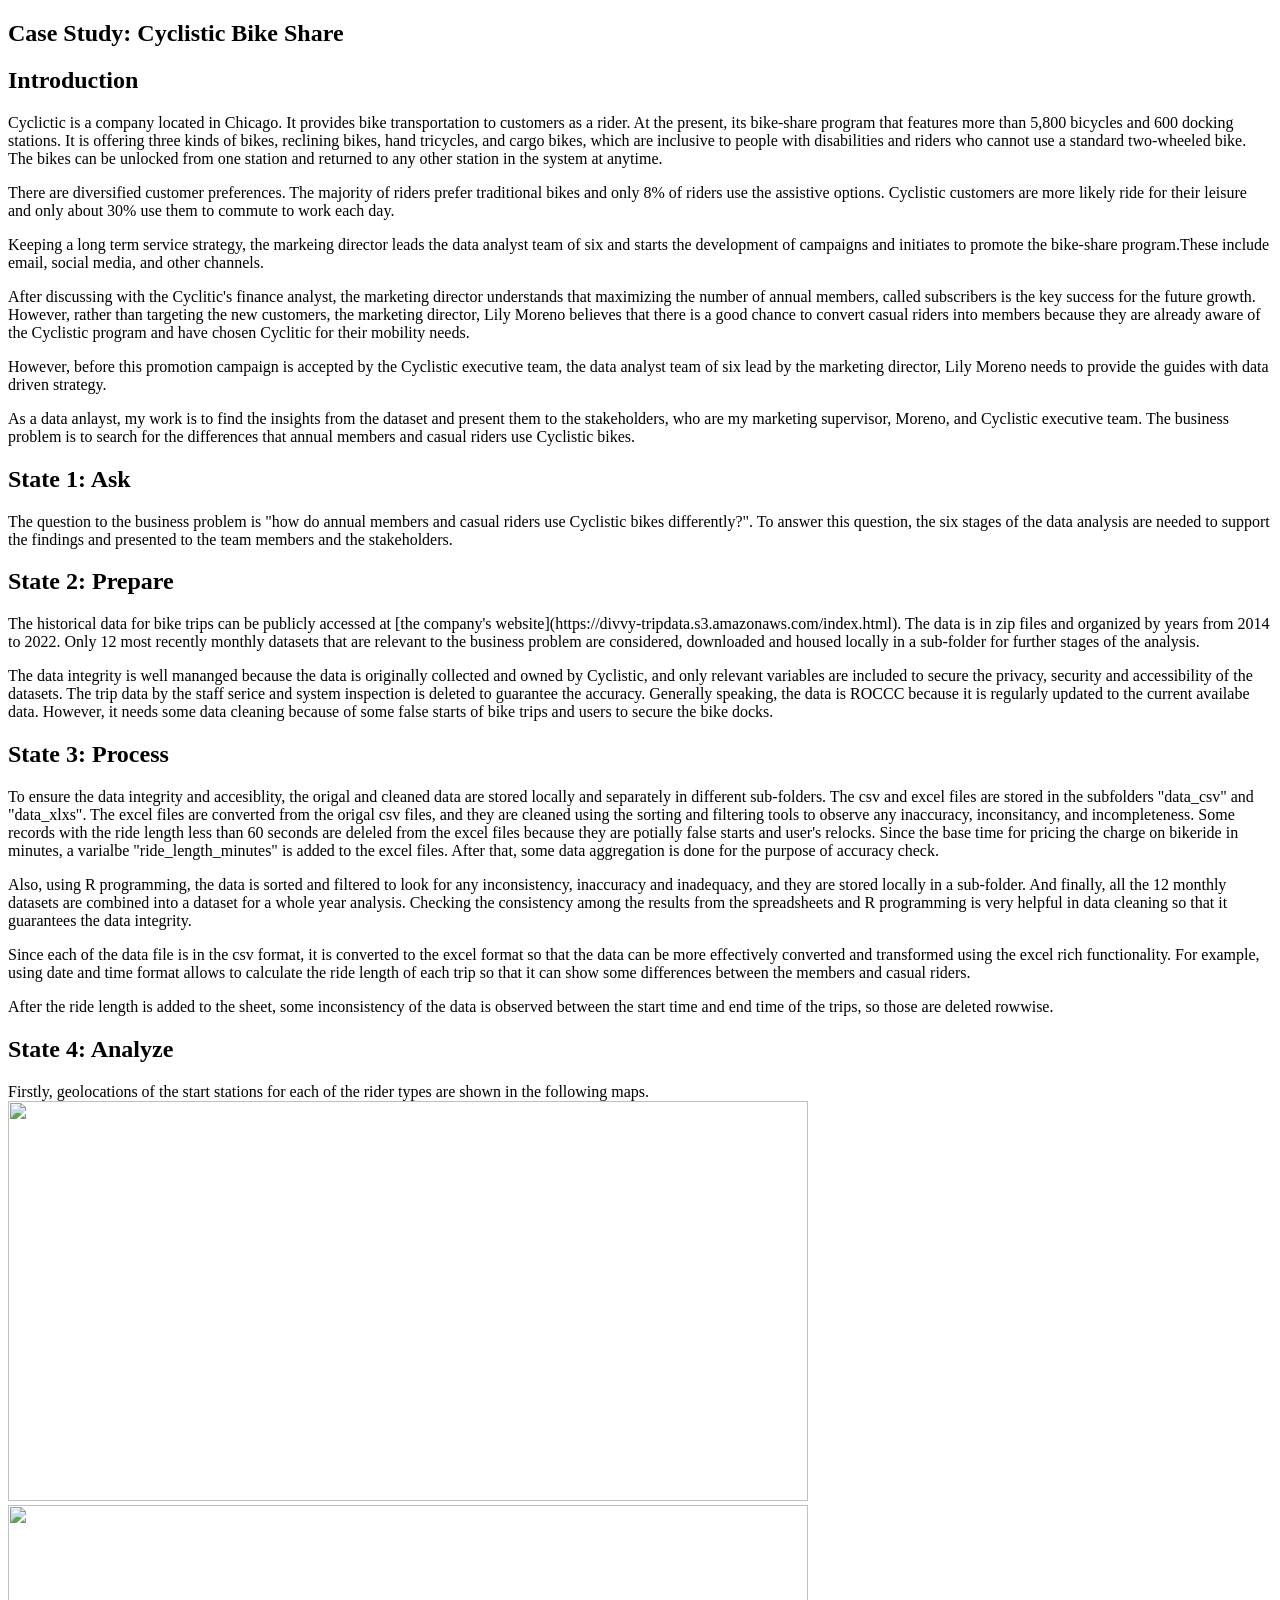
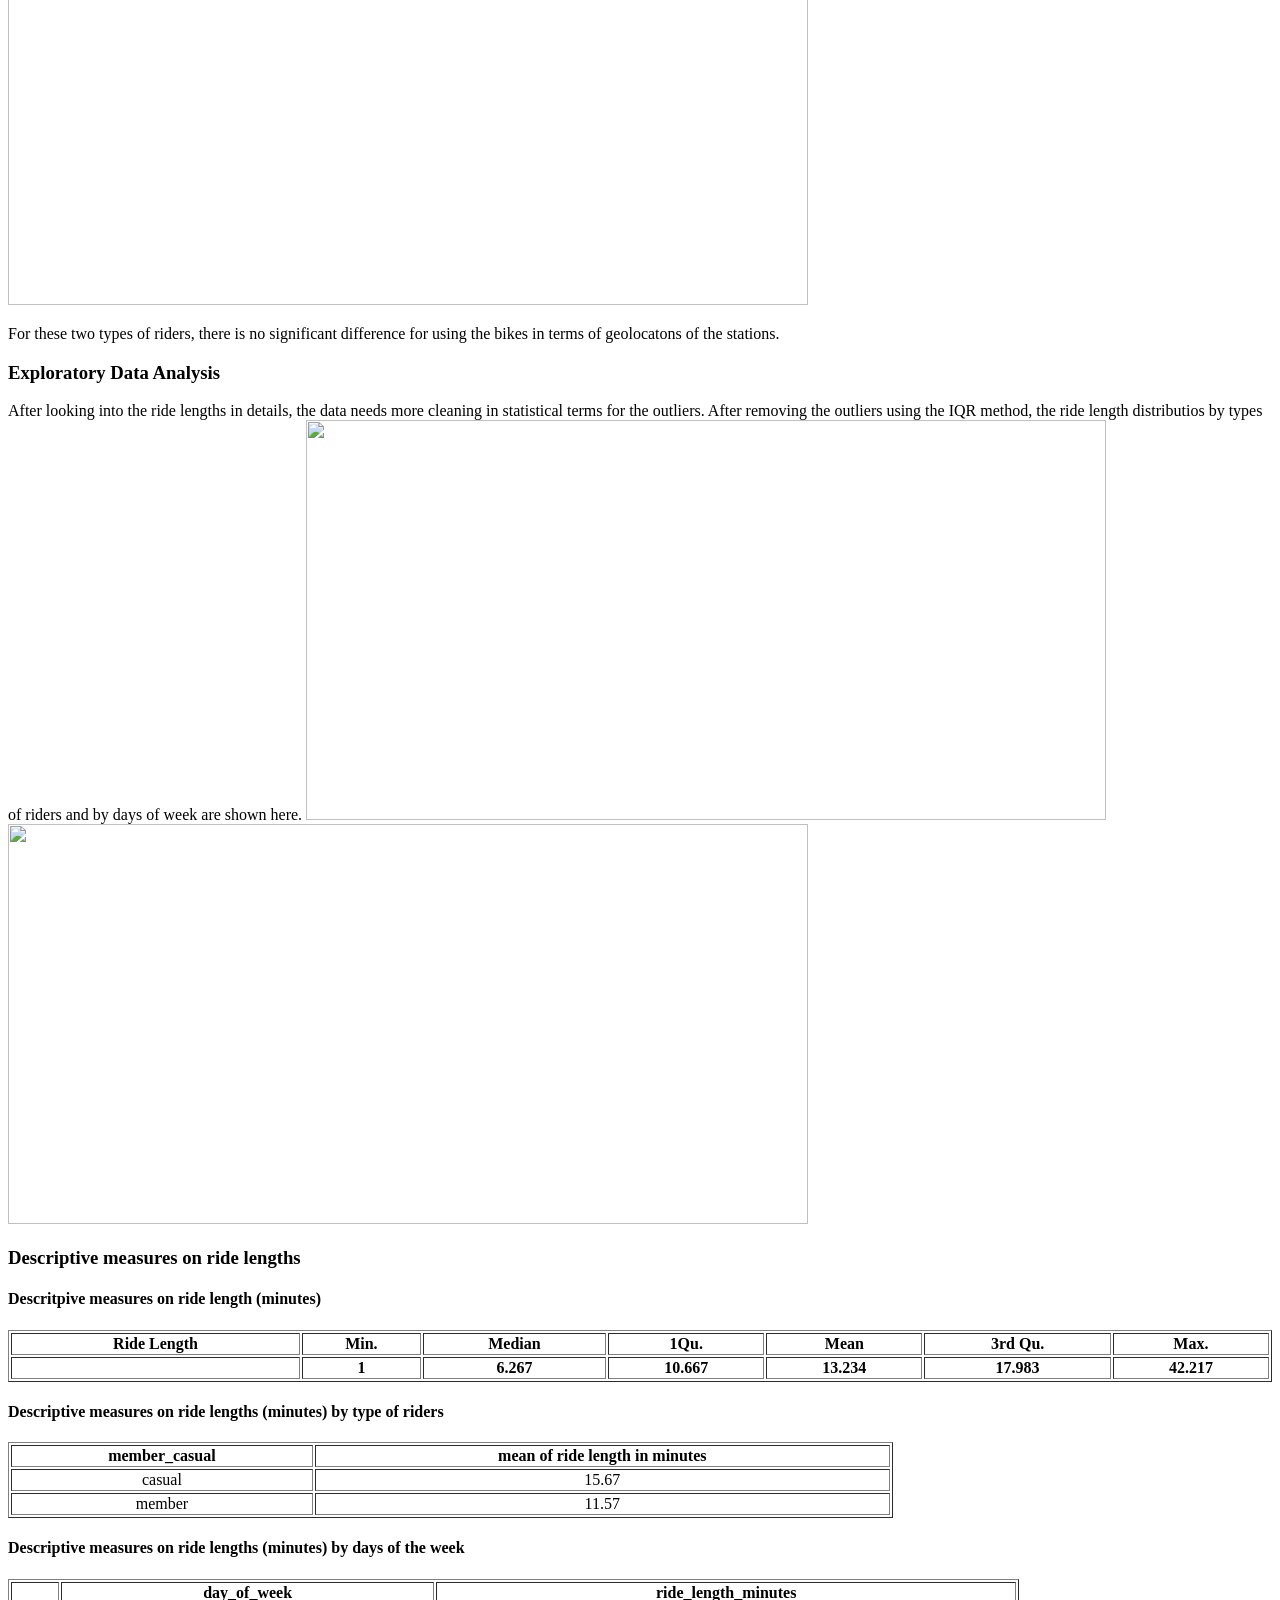
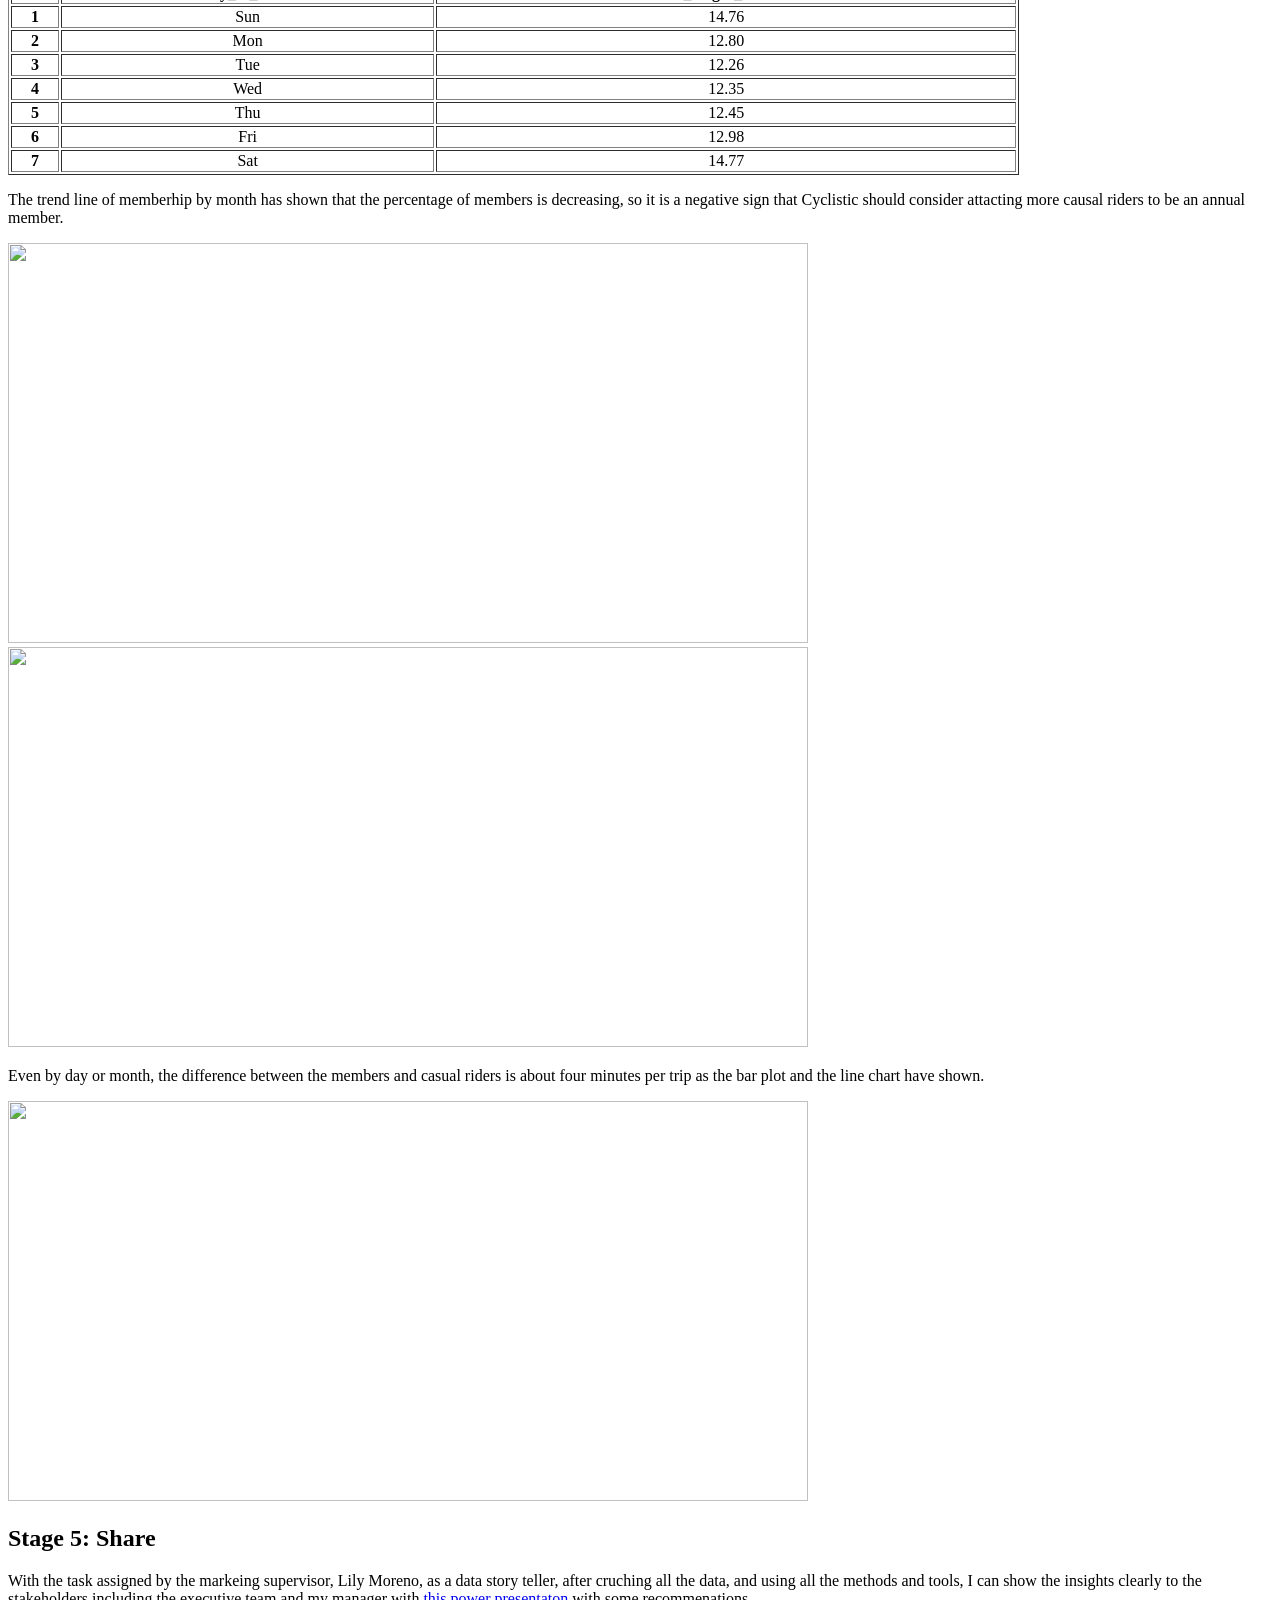
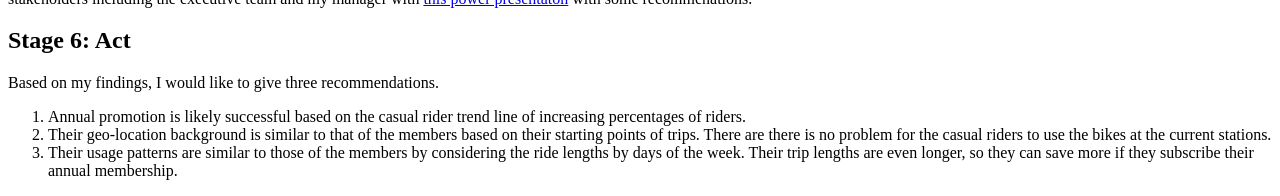
==== Project-bikeshare/index.html @ c60fb4c7 "Rename index_bike.html to index.html" ====
<!DOCTYPE html>
    <html lang="en">
    <head>
        <meta charset="UTF-8">
        <meta http-equiv="X-UA-Compatible" content="IE=edge">
        <meta name="viewport" content="width=device-width, initial-scale=1.0">
        <title>Porfolio</title>
        <link rel = "stylesheet", href = "../../styles.css"></link>

    </head>
    <body> 
        <article>
           <h1> Case Study: Cyclistic Bike Share</h1> 
           <section>
            <h2>Introduction</h2>
            <p>
                Cyclictic is a company located in Chicago. It provides bike transportation to customers as a rider. At the present, its bike-share program that features more than 5,800 bicycles and 600 docking stations. It is offering three kinds of bikes, reclining bikes, hand tricycles, and cargo bikes, which are inclusive to people with disabilities and riders who cannot use a standard two-wheeled bike. The bikes can be unlocked from one station and returned to any other station in the system at anytime.
            </p>
            <p>
                There are diversified customer preferences. The majority of riders prefer traditional bikes and only 8% of riders use the assistive options. Cyclistic customers are more likely ride for their leisure and only about 30% use them to commute to work each day.
            </p>
            <p>
                Keeping a long term service strategy, the markeing director leads the data analyst team of six and starts the development of campaigns and initiates to promote the bike-share program.These include email, social media, and other channels.
            </p>
            <p>
                After discussing with the Cyclitic's finance analyst, the marketing director understands that maximizing the number of annual members, called subscribers is the key success for the future growth. However, rather than targeting the new customers, the marketing director, Lily Moreno believes that there is a good chance to convert casual riders into members because they are already aware of the Cyclistic program and have chosen Cyclitic for their mobility needs.
            </p>
            <p>
                However, before this promotion campaign is accepted by the Cyclistic executive team, the data analyst team of six lead by the marketing director, Lily Moreno needs to provide the guides with data driven strategy.
            <p>
                As a data anlayst, my work is to find the insights from the dataset and present them to the stakeholders, who are my marketing supervisor, Moreno, and Cyclistic executive team. The business problem is to search for the differences that annual members and casual riders use Cyclistic bikes.
            </p>
           </section>
           <section>
            <h2> State 1: Ask</h2>
                <p>
                    The question to the business problem is "how do annual members and casual riders use Cyclistic bikes differently?". To answer this question, the six stages of the data analysis are needed to support the findings and presented to the team members and the stakeholders.
                </p>
           </section>
           <section>
            <h2> State 2: Prepare</h2>
                <p>
                    The historical data for bike trips can be publicly accessed at [the company's website](https://divvy-tripdata.s3.amazonaws.com/index.html). The data is in zip files and organized by years from 2014 to 2022. Only 12 most recently monthly datasets that are relevant to the business problem are considered, downloaded and housed locally in a sub-folder for further stages of the analysis.
                </p>
                <p>
                    The data integrity is well mananged because the data is originally collected and owned by Cyclistic, and only relevant variables are included to secure the privacy, security and accessibility of the datasets. The trip data by the staff serice and system inspection is deleted to guarantee the accuracy. Generally speaking, the data is ROCCC because it is regularly updated to the current availabe data. However, it needs some data cleaning because of some false starts of bike trips and users to secure the bike docks.
                </p>
           </section>

           <section>
            <h2> State 3: Process</h2>
                <p>
                    To ensure the data integrity and accesiblity, the origal and cleaned data are stored locally and separately in different sub-folders. The csv and excel files are stored in the subfolders "data_csv" and "data_xlxs". The excel files are converted from the origal csv files, and they are cleaned using the sorting and filtering tools to observe any inaccuracy, inconsitancy, and incompleteness. Some records with the ride length less than 60 seconds are deleled from the excel files because they are potially false starts and user's relocks. Since the base time for pricing the charge on bikeride in minutes, a varialbe "ride_length_minutes" is added to the excel files. After that, some data aggregation is done for the purpose of accuracy check.
                </p>
                <p>
                    Also, using R programming, the data is sorted and filtered to look for any inconsistency, inaccuracy and inadequacy, and they are stored locally in a sub-folder. And finally, all the 12 monthly datasets are combined into a dataset for a whole year analysis. Checking the consistency among the results from the spreadsheets and R programming is very helpful in data cleaning so that it guarantees the data integrity.
                </p>
                <p>
                    Since each of the data file is in the csv format, it is converted to the excel format so that the data can be more effectively converted and transformed using the excel rich functionality. For example, using date and time format allows to calculate the ride length of each trip so that it can show some differences between the members and casual riders.
                </p>
                <p>
                    After the ride length is added to the sheet, some inconsistency of the data is observed between the start time and end time of the trips, so those are deleted rowwise.
                </p>
           </section>

           <section>
            <h2> State 4: Analyze</h2>
                <p>
                    Firstly, geolocations of the start stations for each of the rider types are shown in the following maps.
                    <img src = "./images/casual.png" width ="800" height = "400">
                    <img src = "./images/members.png" width ="800" height = "400" >
                </p>
                <p>For these two types of riders, there is no significant difference for using the bikes in terms of geolocatons of the stations.
                </p> 

            <h3>Exploratory Data Analysis</h3>
                <p>
                    After looking into the ride lengths in details, the data needs more cleaning in statistical terms for the outliers. After removing the outliers using the IQR method, the ride length distributios by types of riders and by days of week are shown here.
                    <img src = "./images/ride_length_by_riders.jpeg" width ="800" height = "400">
                    <img src = "./images/ride_length_by_days.jpeg" width ="800" height = "400">
                </p>
           
                <h3>Descriptive measures on ride lengths</h3>
                <h4>
                    Descritpive measures on ride length (minutes)
                </h4>
                <table style="width:100%" border = 1>
                    <tr><th> Ride Length </th> <th> Min.</th> <th>Median</th> <th> 1Qu.</th> <th>Mean</th> <th> 3rd Qu.</th> <th> Max.</th> </tr>
                    <tr><th></th><th> 1 </th> <th> 6.267 </th> <th> 10.667</th> <th>13.234 </th> <th> 17.983</th> <th> 42.217</th> </tr>
                    </table>
                <h4>
                    Descriptive measures on ride lengths (minutes) by type of riders
                </h4>
                <table style="width:70%" border=1>
                    <tr> <th> member_casual </th> <th> mean of ride length in minutes </th>  </tr>
                      <tr>  <td align = "center"> casual </td> <td align ="center"> 15.67 </td> </tr>
                      <tr>  </td> <td align = "center"> member </td> <td align = "center"> 11.57 </td> </tr>
                       </table>
                <h4>
                    Descriptive measures on ride lengths (minutes) by days of the week
                </h4>

                <table style="width:80%" border = 1>
                    <tr> <th>  </th> <th> day_of_week </th> <th> ride_length_minutes </th>  </tr>
                      <tr>  <th> 1 </th> <td align = "center"> Sun </td> <td align="center"> 14.76 </td> </tr>
                      <tr> <th> 2 </th> <td align = "center"> Mon </td> <td align="center"> 12.80 </td> </tr>
                      <tr> <th> 3 </th> <td align = "center"> Tue </td> <td align="center"> 12.26 </td> </tr>
                      <tr> <th> 4 </th> <td align = "center"> Wed </td> <td align="center"> 12.35 </td> </tr>
                      <tr> <th> 5 </th><td align = "center"> Thu </td> <td align="center"> 12.45 </td> </tr>
                      <tr> <th> 6 </th> <td align = "center"> Fri </td> <td align="center"> 12.98 </td> </tr>
                      <tr> <th> 7 </th> <td align = "center"> Sat </td> <td align="center"> 14.77 </td> </tr>
                       </table>

            <p>
                The trend line of memberhip by month has shown that the percentage of members is decreasing, so it is a negative sign that Cyclistic should consider attacting more causal riders to be an annual member.
            </p>

            <img src = "./images/monthly_percent.jpeg" width ="800" height = "400">
            <img src = "./images/monthly_mean_length.jpeg" width ="800" height = "400">

            <p>
                Even by day or month, the difference between the members and casual riders is about four minutes per trip as the bar plot and the line chart have shown.
            </p>
            <img src = "./images/daily_mean_length.jpeg" width ="800" height = "400">
            </section>
            <section>
                <h2> Stage 5: Share</h2>
                <p>
                    With the task assigned by the markeing supervisor, Lily Moreno, as a data story teller, after cruching all the data, and using all the methods and tools, I can show the insights clearly to the stakeholders including the executive team and my manager
with <a href = "cyclistic_presentation.pptx">this power presentaton</a> with some recommenations.
                </p>
            </section>
            <secton>
                <h2> Stage 6: Act</h2>
                <p>
                    Based on my findings, I would like to give three recommendations.
                </p>
                <ol>
                    <li>
                        Annual promotion is likely successful based on the casual rider trend line of increasing percentages of riders.
                    </li>
                    <li>
                        Their geo-location background is similar to that of the members based on their starting points of trips. There are there is no problem for the casual riders to use the bikes at the current stations.
                    </li>
                    <li>
                        Their usage patterns are similar to those of the members by considering the ride lengths by days of the week. Their trip lengths are even longer, so they can save more if they subscribe their annual membership.
                    </li>
                </ol>
            </secton>
 
        </article>
        
        <script src = "main.js"> </script>    
    </body class = "main-content">
</html>
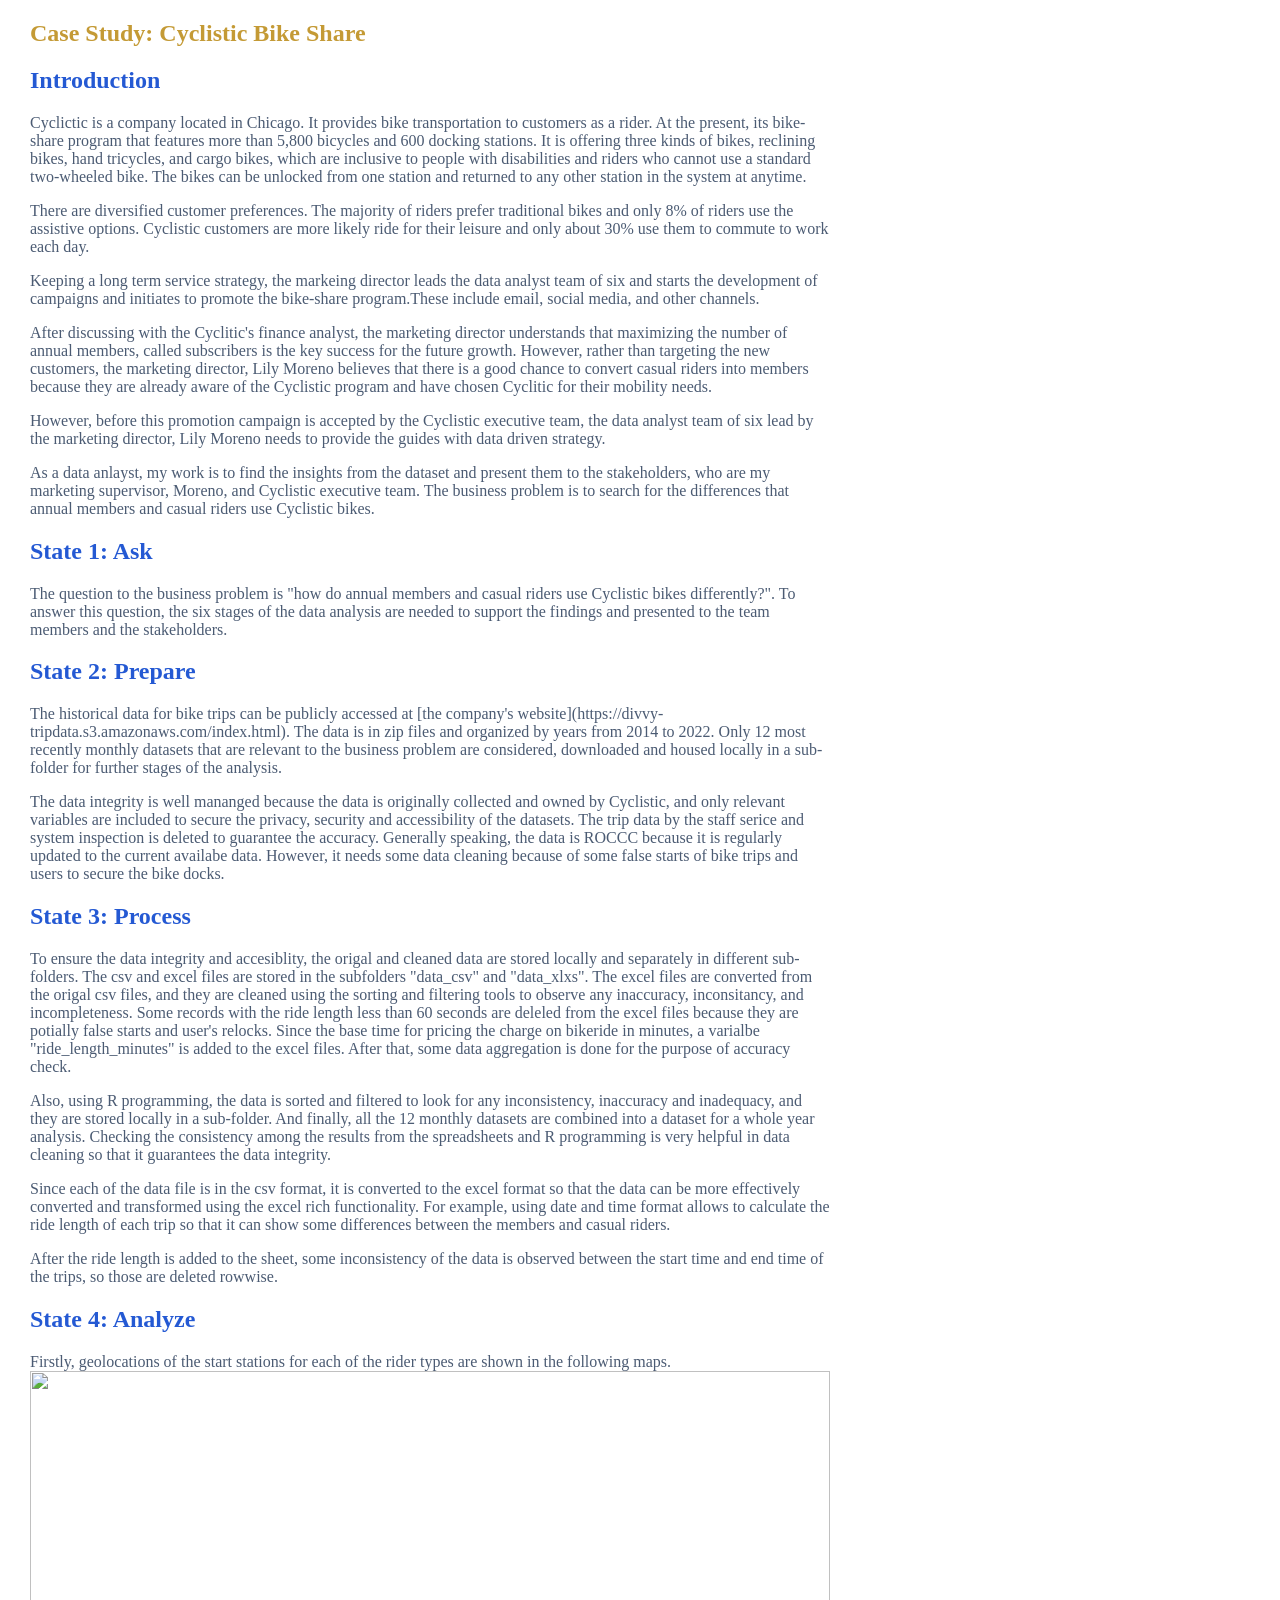
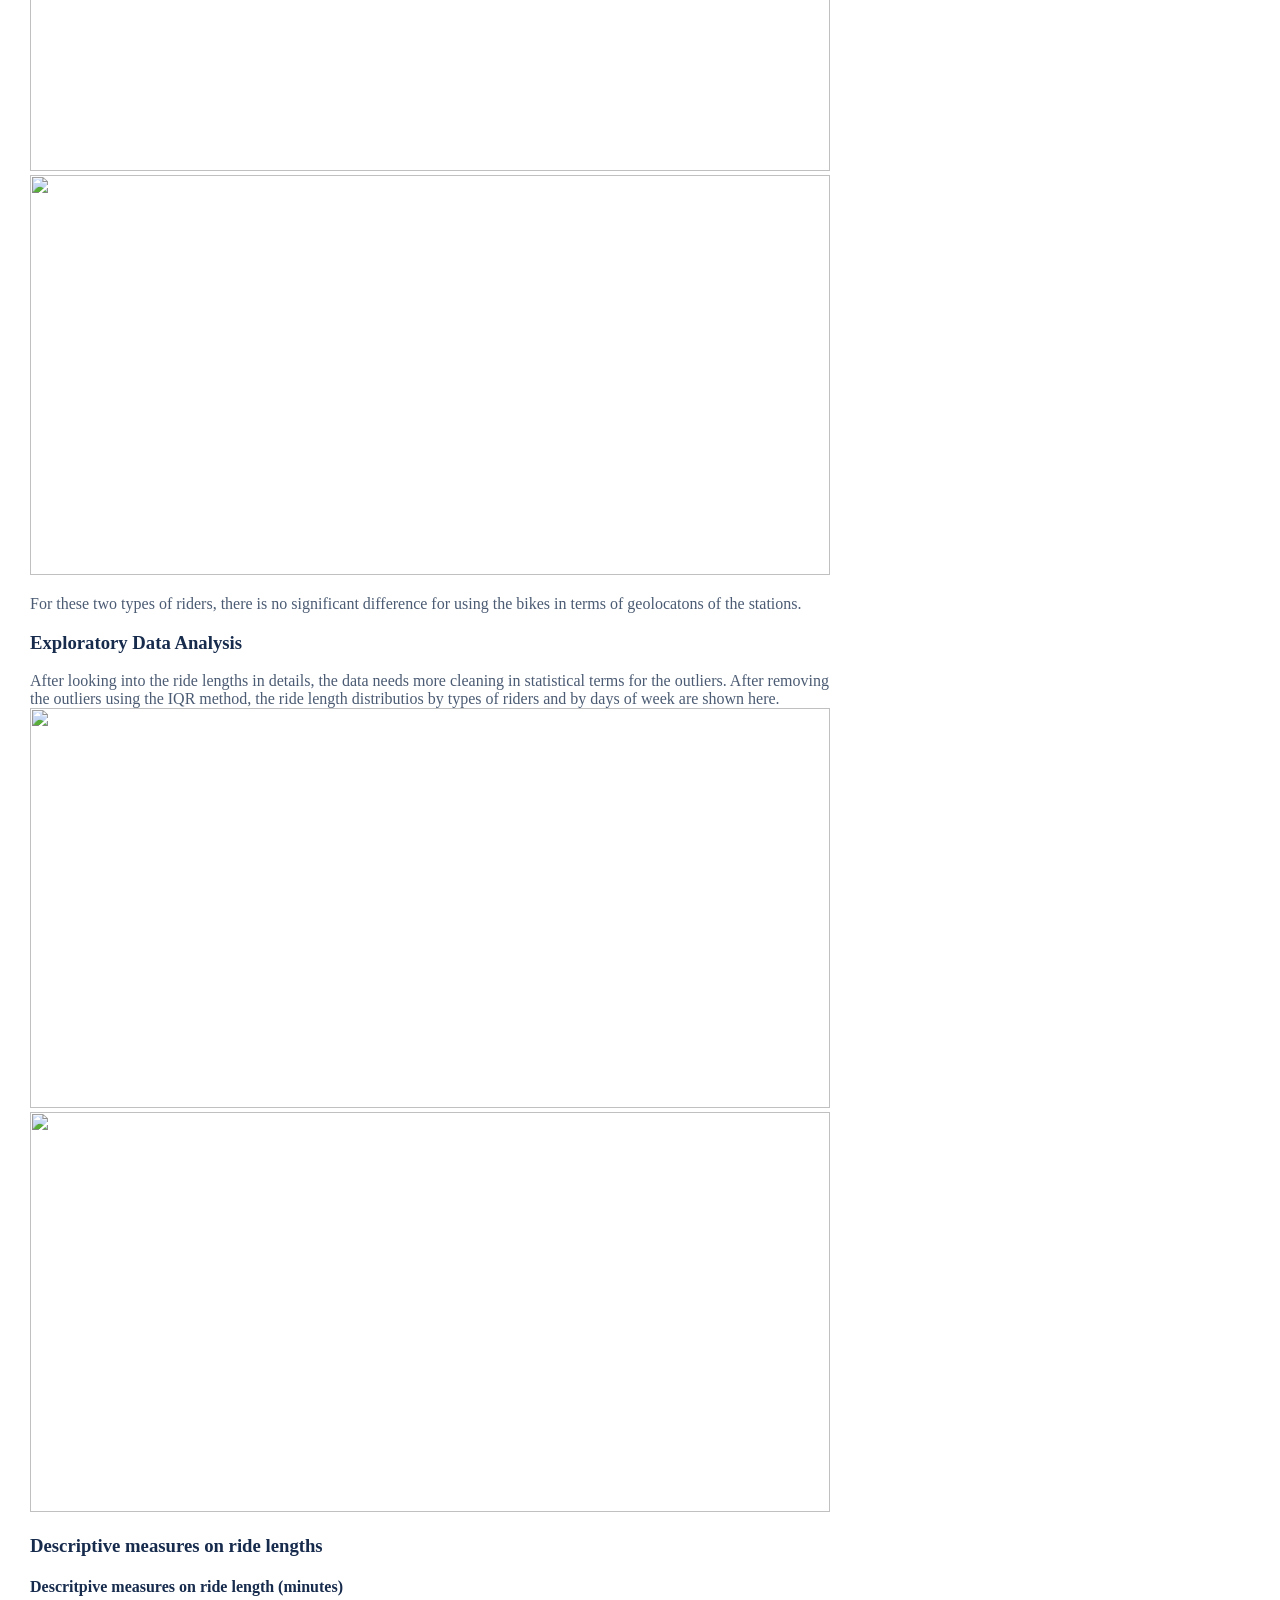
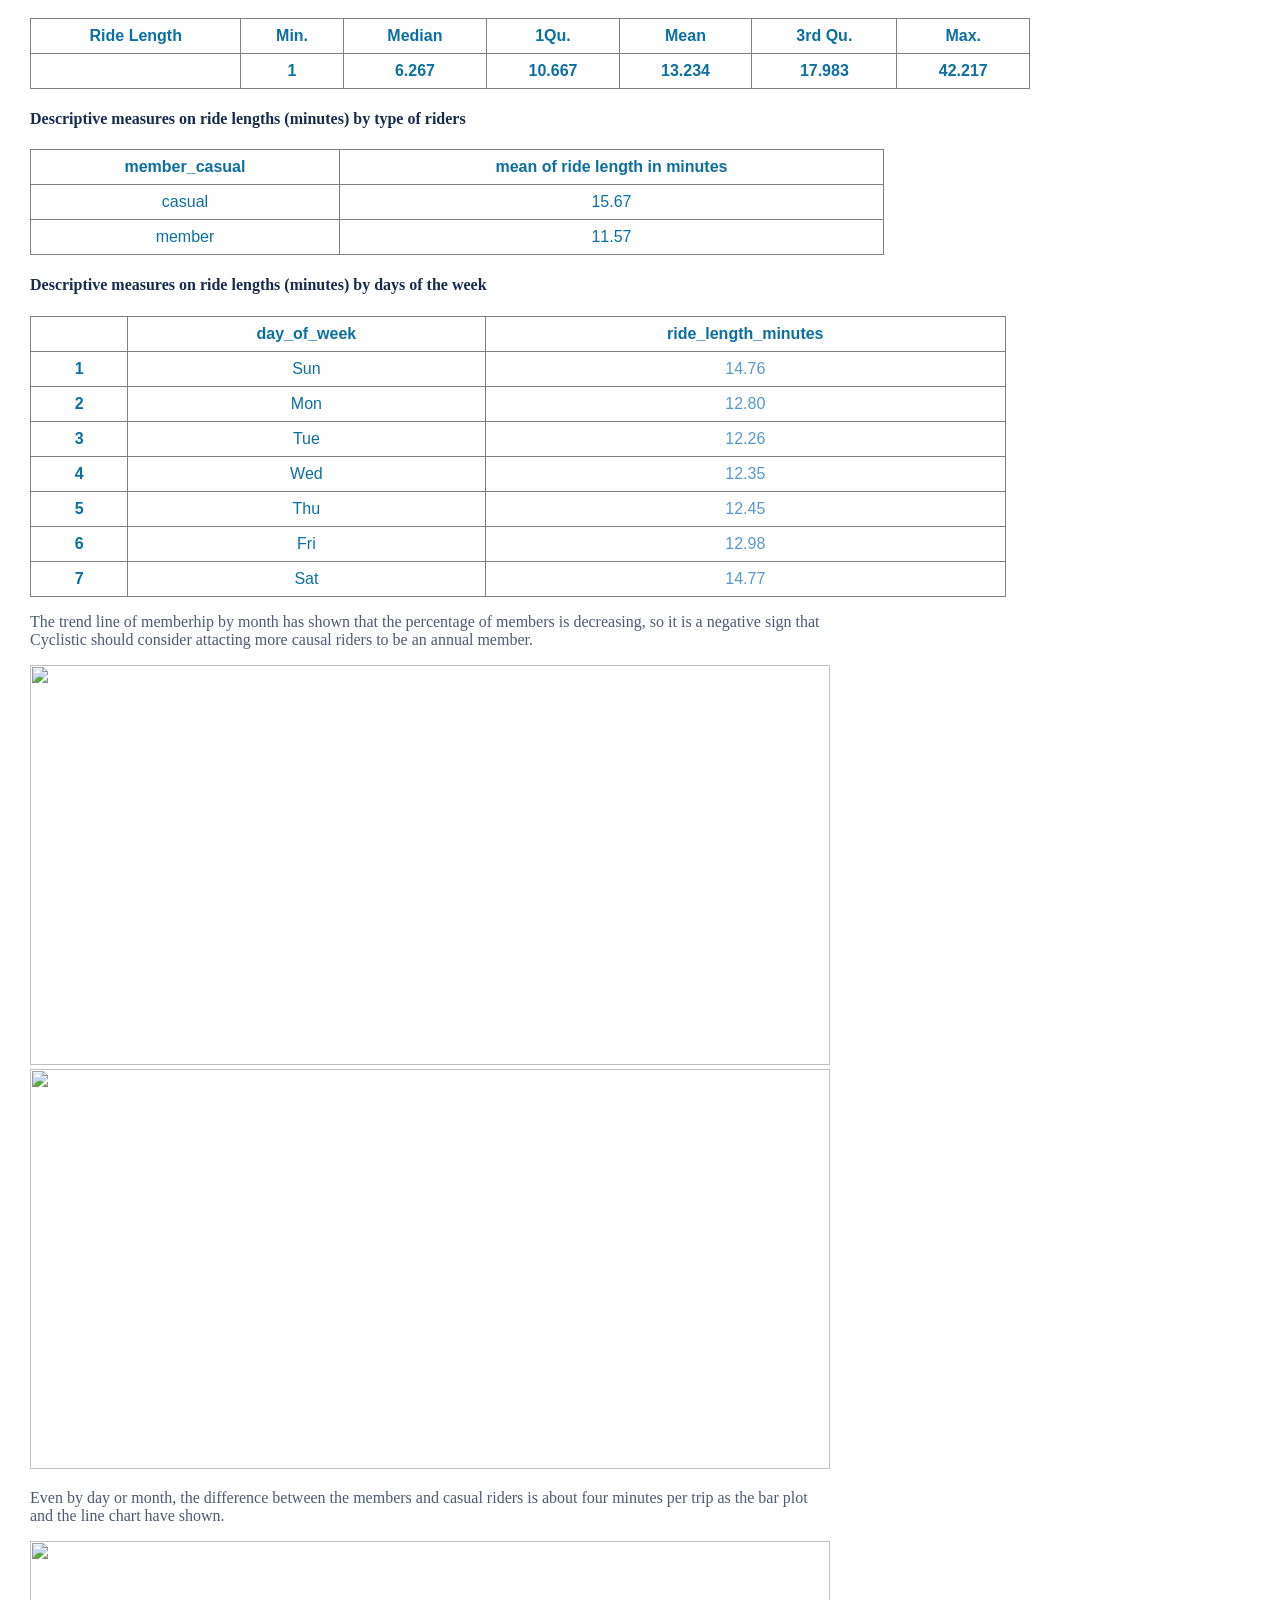
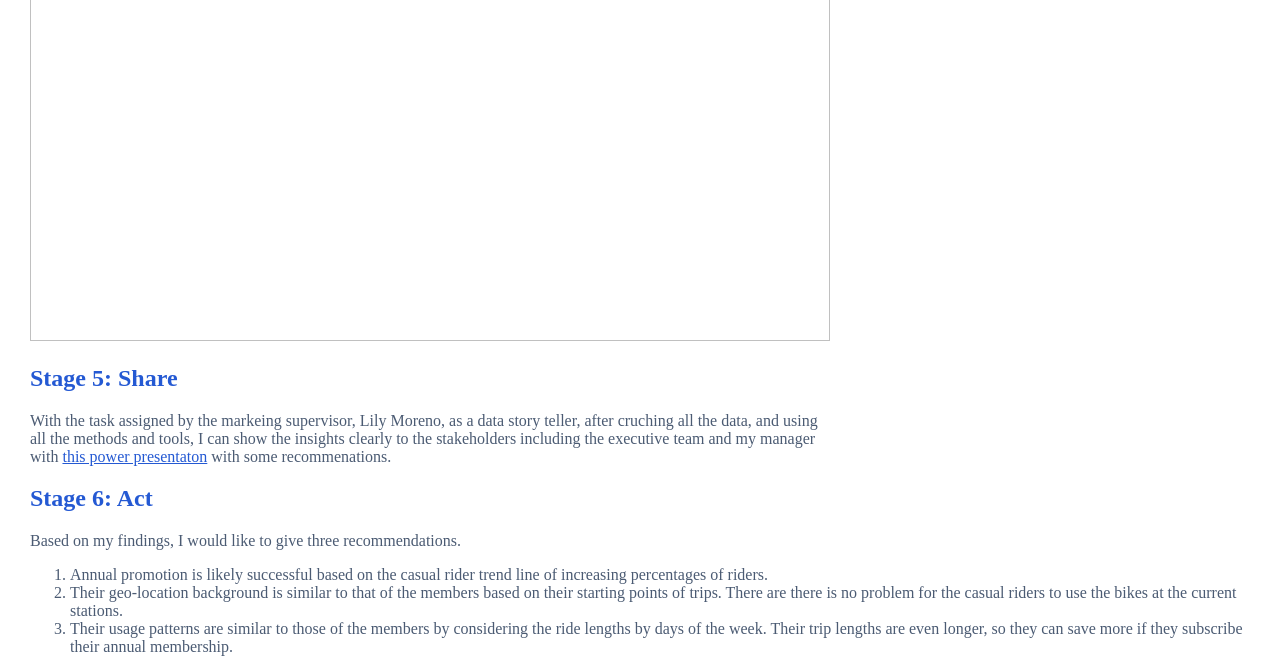
==== commit c0befca3: "Update index.html" ====
--- a/Project-bikeshare/index.html
+++ b/Project-bikeshare/index.html
@@ -5,7 +5,7 @@
         <meta http-equiv="X-UA-Compatible" content="IE=edge">
         <meta name="viewport" content="width=device-width, initial-scale=1.0">
         <title>Porfolio</title>
-        <link rel = "stylesheet", href = "../../styles.css"></link>
+        <link rel = "stylesheet" href = "styles.css"></link>
 
     </head>
     <body> 
--- a/Project-bikeshare/styles.css
+++ b/Project-bikeshare/styles.css
@@ -0,0 +1,159 @@
+:root {
+    --background: #FFFFFF;
+    --surface: #F5F8FF;
+    --surface-hover: #EAF1FF;
+
+    --text: #172B4D;
+    --text-secondary: #4B5B73;
+
+    --accent: #2459D3;
+    --accent-hover: #1947B5;
+
+    --border: #DFE7F3;
+
+    --shadow: 0 8px 28px rgba(23, 43, 77, 0.07);
+    --shadow-hover: 0 16px 36px rgba(23, 43, 77, 0.13);
+
+    --radius: 16px;
+    --content-width: 1080px;
+}
+
+body {
+    color: #4B5B73;
+    background-color: #FFFFFF;
+    margin-left: 30px;
+    margin-right:30px;
+    width: auto;
+}
+/* Main page title */
+h1 {
+    color: #C49A35;
+}
+
+/* Section titles */
+h2 {
+    color: #2459D3;
+}
+
+/* Subheadings */
+h3, h4 {
+    color: #172B4D;
+}
+
+/* Paragraphs */
+p {
+    color: #4B5B73;
+    width: 800px;
+}
+
+img {
+    width: 800px;
+}
+/* Links */
+a {
+    color: #2459D3;
+}
+a:hover {
+    color: #1947B5;
+}
+table {
+            border-collapse: collapse;
+            font-family: Arial, sans-serif;
+            width: 100%;
+            max-width: 1000px;
+            margin-left: 0;
+            margin-right: auto;
+            color: #0c6fa1;
+        }
+
+        th, td {
+            padding: 8px 12px;
+            text-align: center;
+        }
+        thead th {
+            font-weight: normal;
+        }
+        .border-top {
+            border-top: 2px solid #0c6fa1;
+        }
+        .border-bottom {
+            border-bottom: 2px solid #0c6fa1;
+        }
+        .border-header-sub {
+            border-top: 1px solid #0c6fa1;
+        }
+        .text-left {
+            text-align: left;
+        }
+        .bold {
+            font-weight: bold;
+        }
+        tbody tr td {
+            color: #5599cc;
+        }
+        tbody tr td:first-child, tbody tr td:nth-child(2) {
+            color: #0c6fa1;
+        }
+        .average-row td {
+            color: #0c6fa1;
+            font-weight: bold;
+            border-top: 1px solid #0c6fa1;
+        }
+    
+
+    /* Modern, clean style matching academic journal formats */
+        .academic-table {
+            width: 100%;
+            max-width: 600px;
+            border-collapse: collapse;
+            font-family: -apple-system, BlinkMacSystemFont, "Segoe UI", Roboto, Helvetica, Arial, sans-serif;
+            margin: 20px 0;
+            color: #005699; /* Matching the blue tone from the image */
+        }
+
+        /* Top thick border */
+        .academic-table thead {
+            border-top: 2px solid #005699;
+        }
+
+        /* Bottom border of the header zone */
+        .academic-table tr.header-bottom-border {
+            border-bottom: 1px solid #005699;
+        }
+
+        /* Bottom thick border of the entire table */
+        .academic-table tbody {
+            border-bottom: 2px solid #005699;
+        }
+
+        /* Header cell styling */
+        .academic-table th {
+            font-weight: bold;
+            text-align: left;
+            padding: 6px 12px;
+            vertical-align: bottom;
+        }
+
+        /* Specific header alignment */
+        .academic-table th.center-header {
+            text-align: center;
+        }
+
+        /* Sub-border under the nested "Test" header */
+        .academic-table th.sub-nested-header {
+            border-bottom: 1px solid #005699;
+            text-align: left;
+            padding-bottom: 2px;
+        }
+
+        /* Data cell styling */
+        .academic-table td {
+            padding: 6px 12px;
+            text-align: left;
+            font-weight: normal;
+        }
+
+        /* Style for the row labels to make them stand out slightly */
+        .academic-table td.row-label {
+            font-weight: bold;
+        }
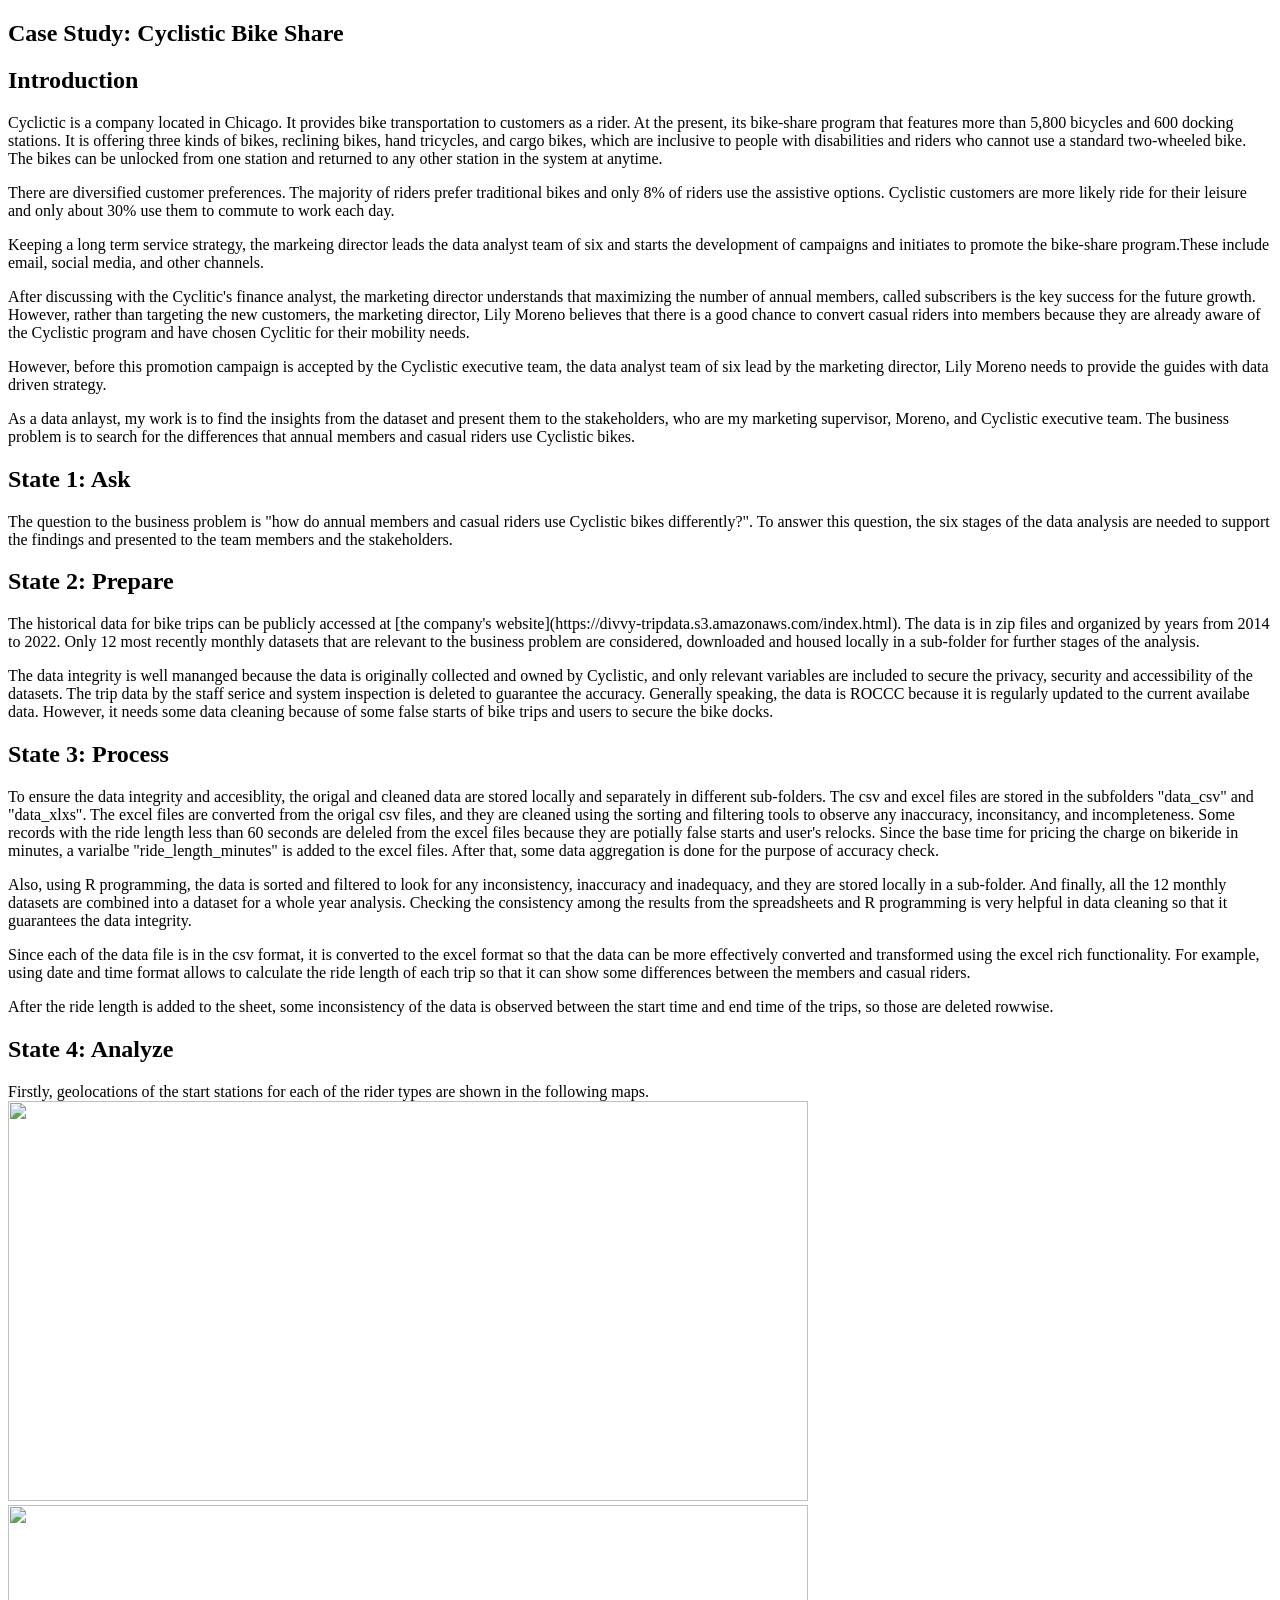
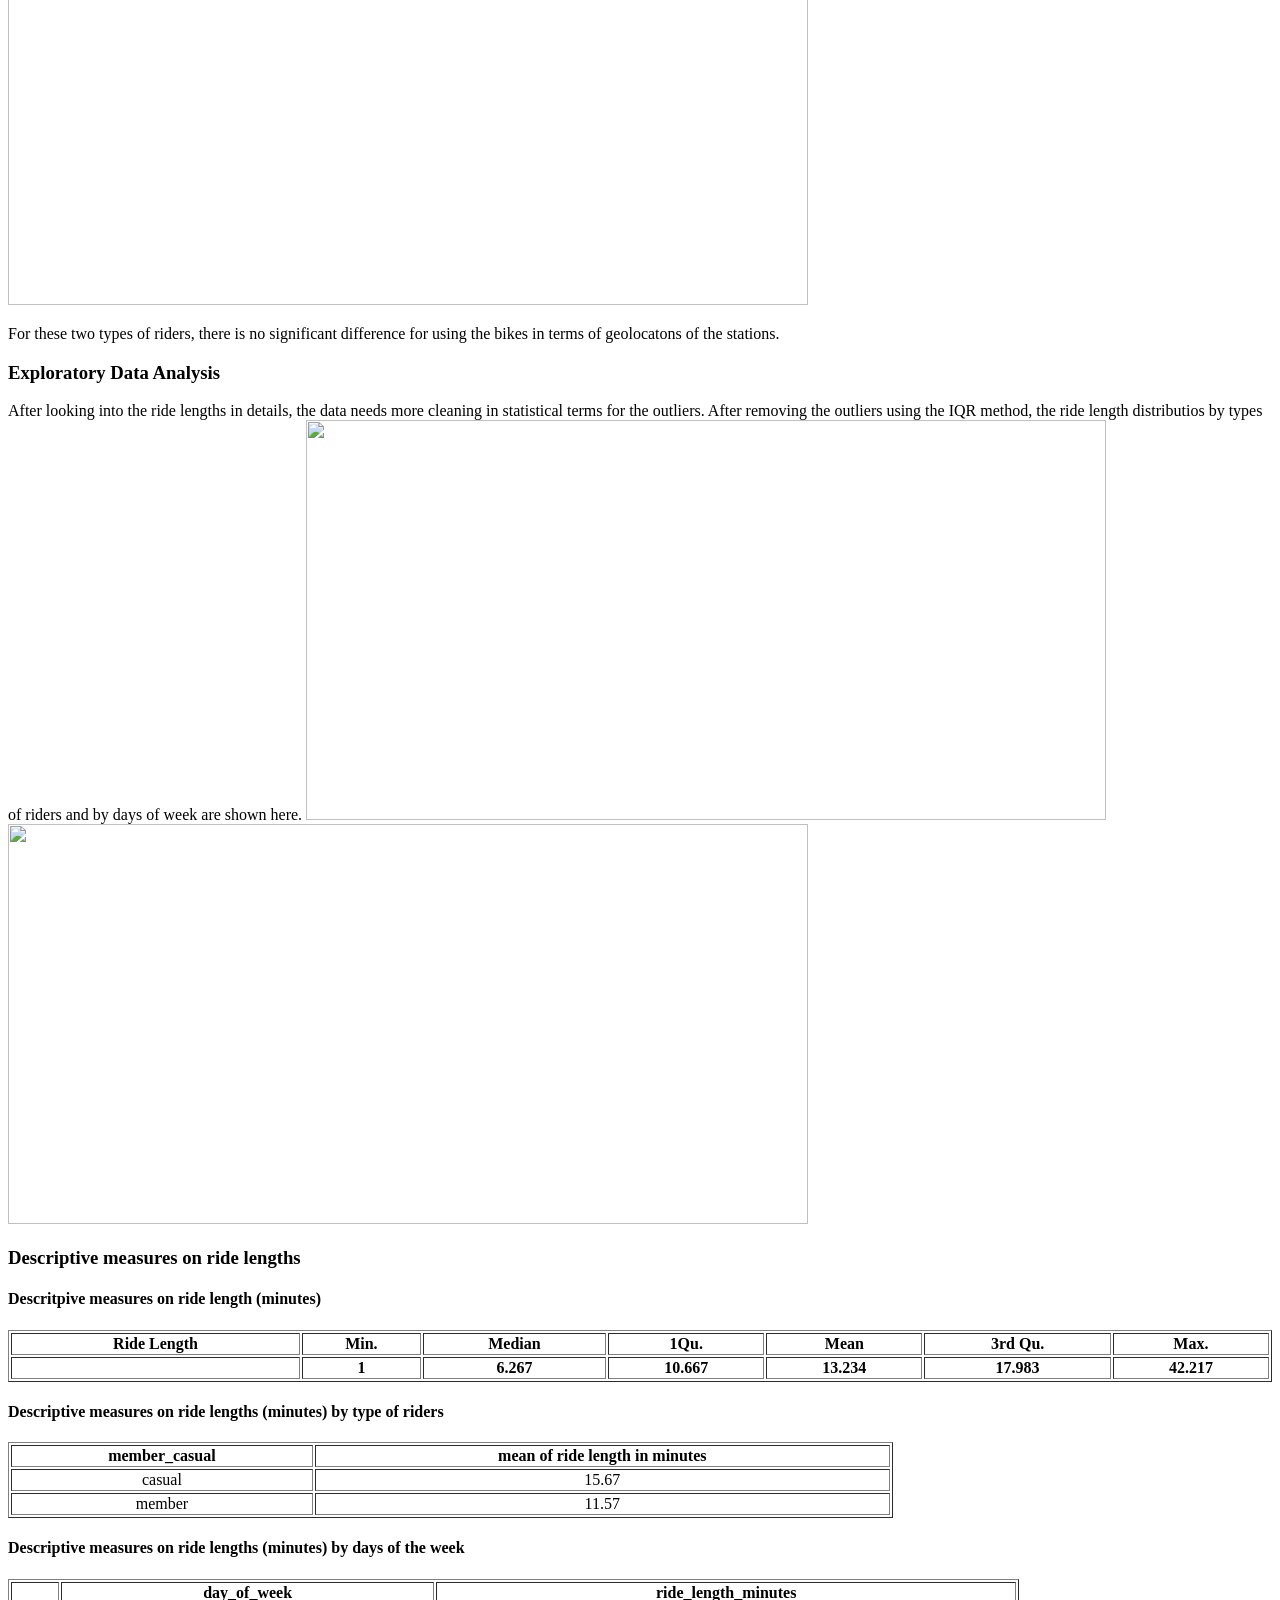
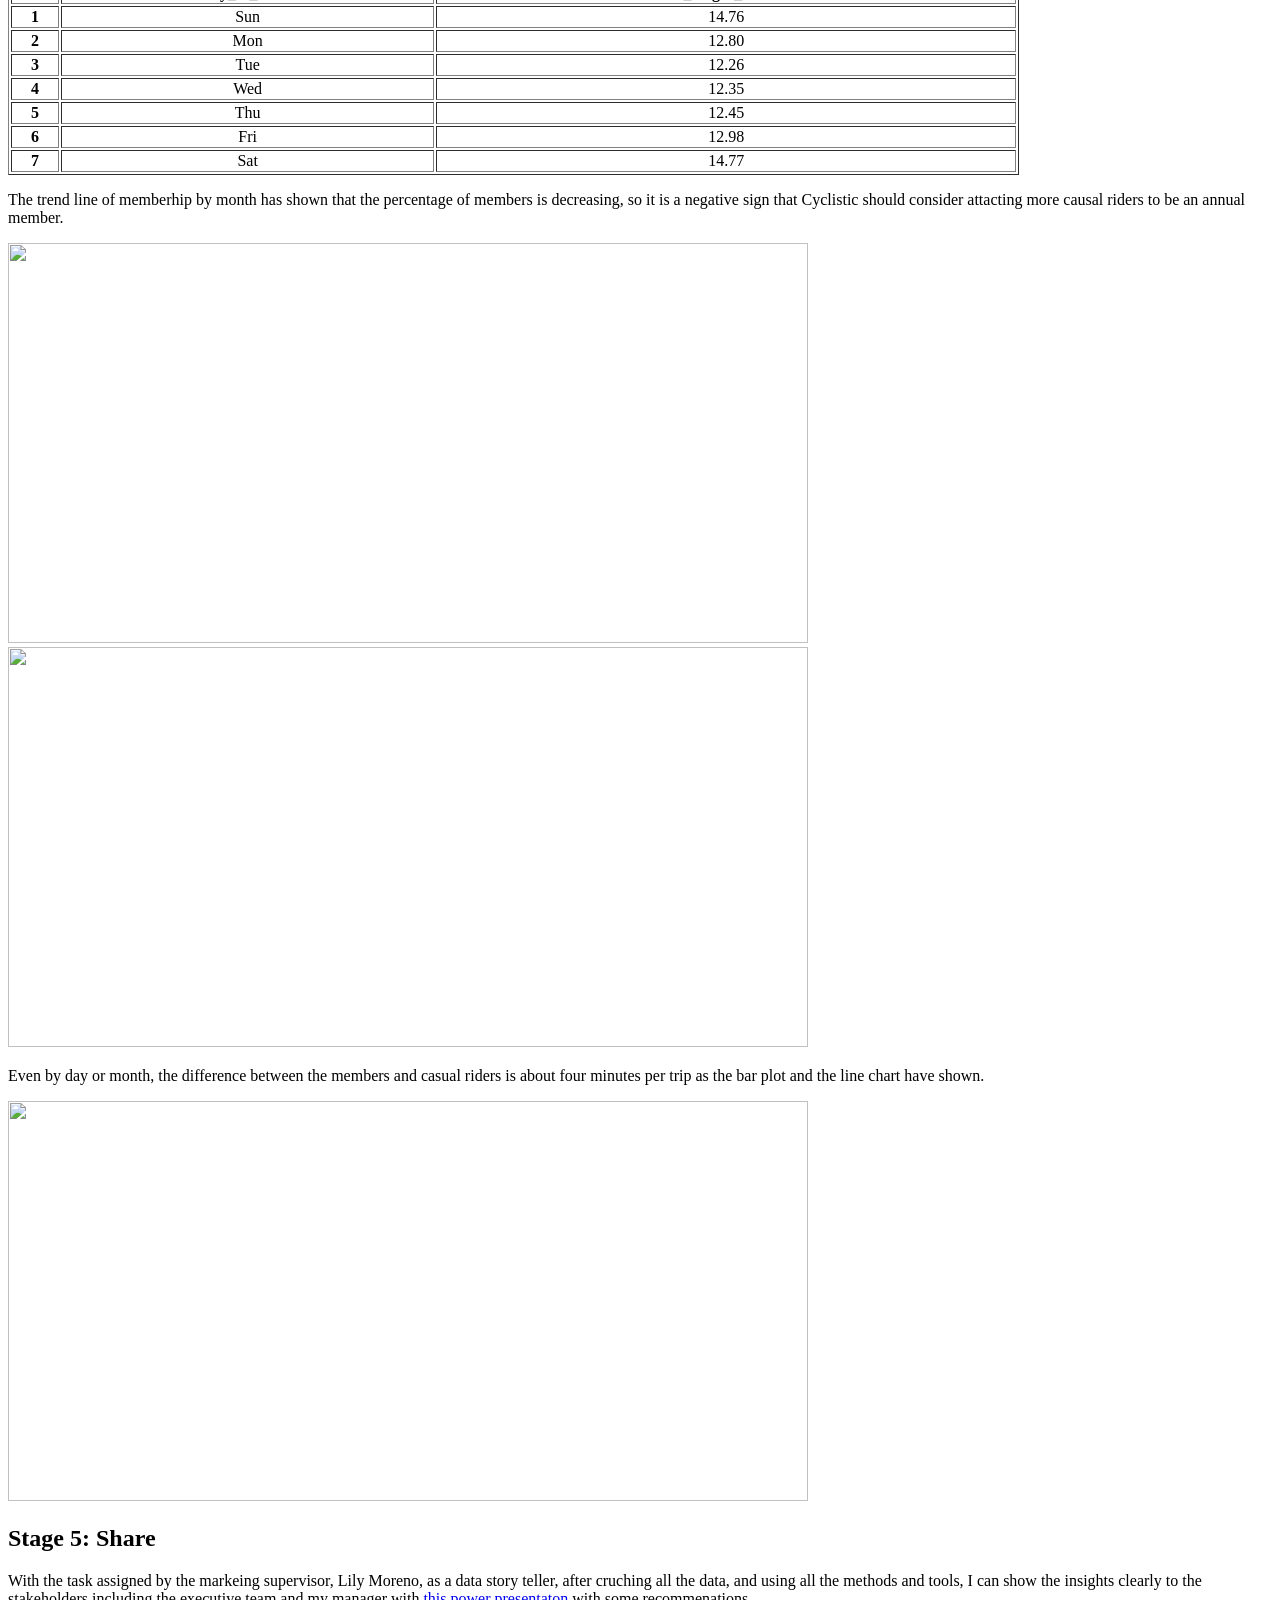
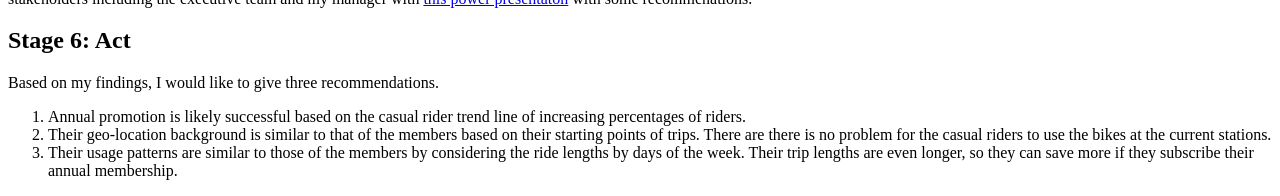
==== commit d4d59536: "Update index.html" ====
--- a/Project-bikeshare/index.html
+++ b/Project-bikeshare/index.html
@@ -5,7 +5,7 @@
         <meta http-equiv="X-UA-Compatible" content="IE=edge">
         <meta name="viewport" content="width=device-width, initial-scale=1.0">
         <title>Porfolio</title>
-        <link rel = "stylesheet" href = "styles.css"></link>
+        <link rel = "stylesheet" href = "../styles.css"></link>
 
     </head>
     <body> 
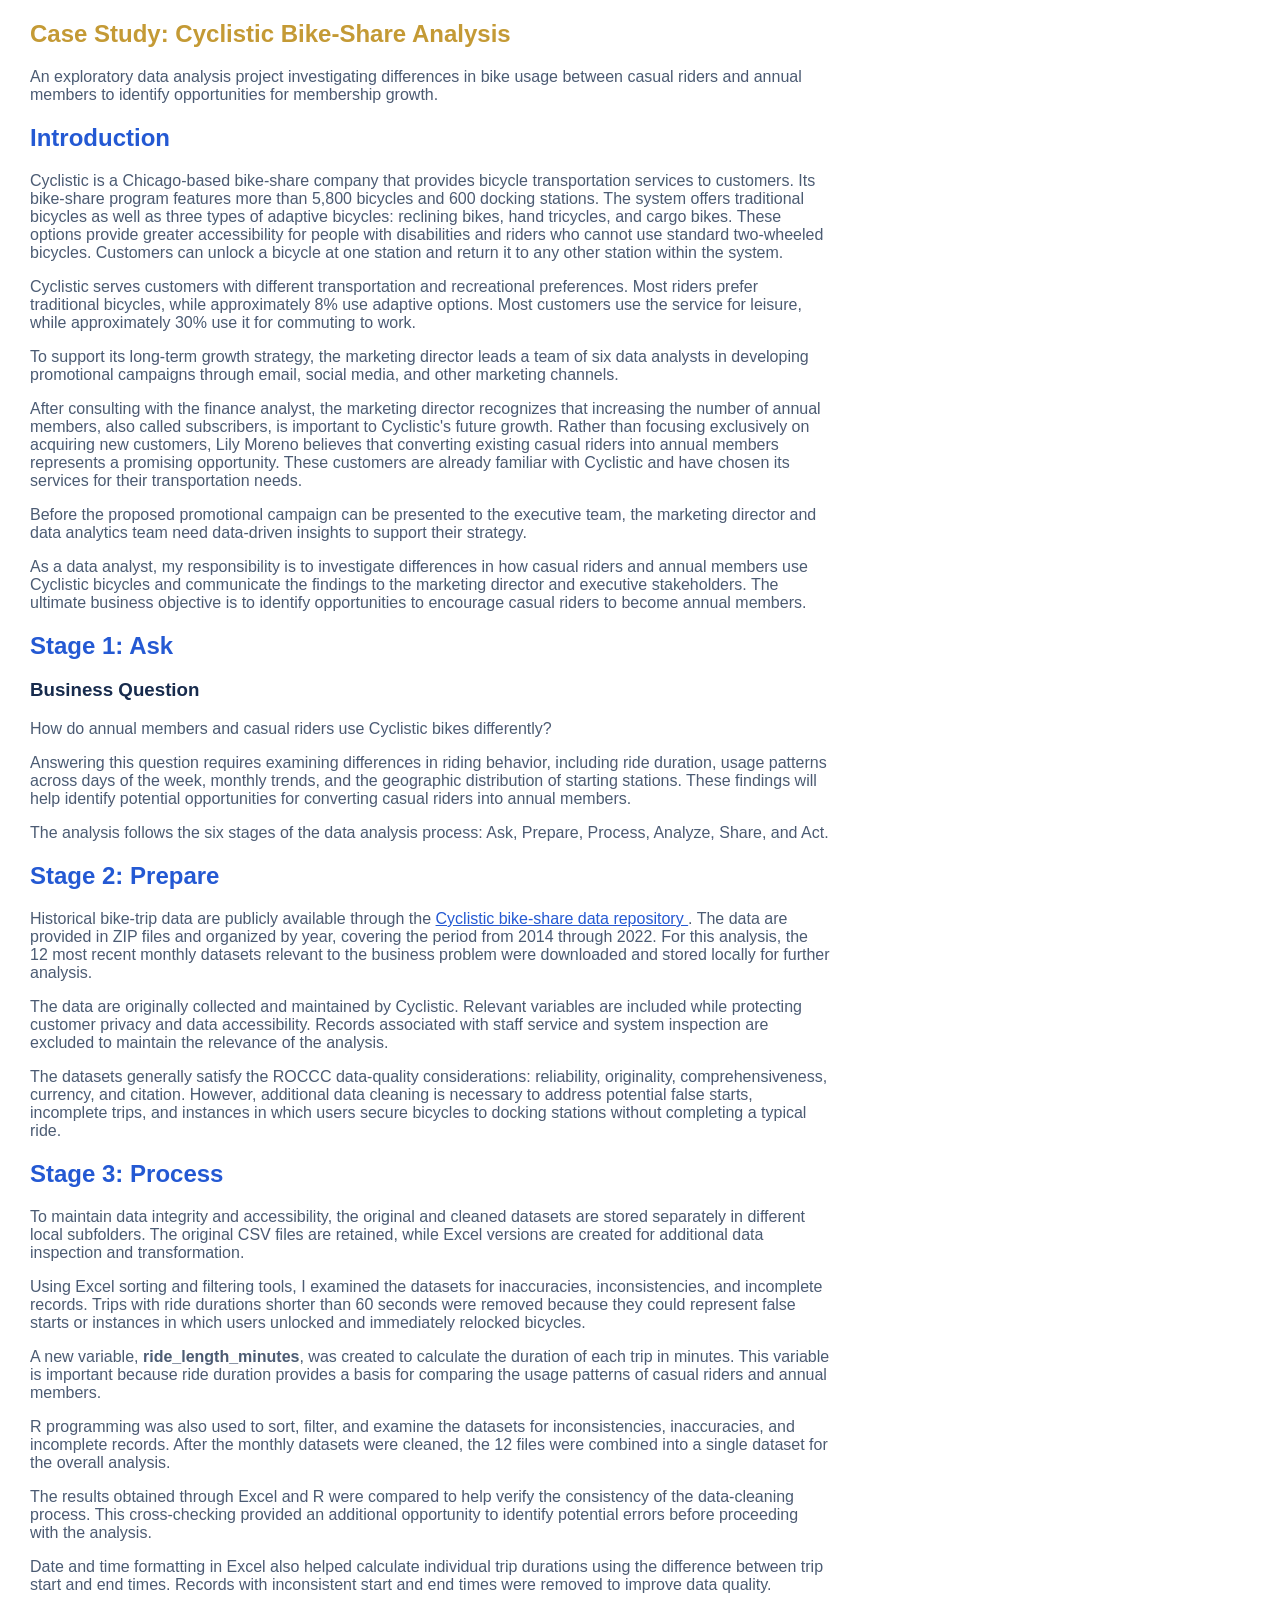
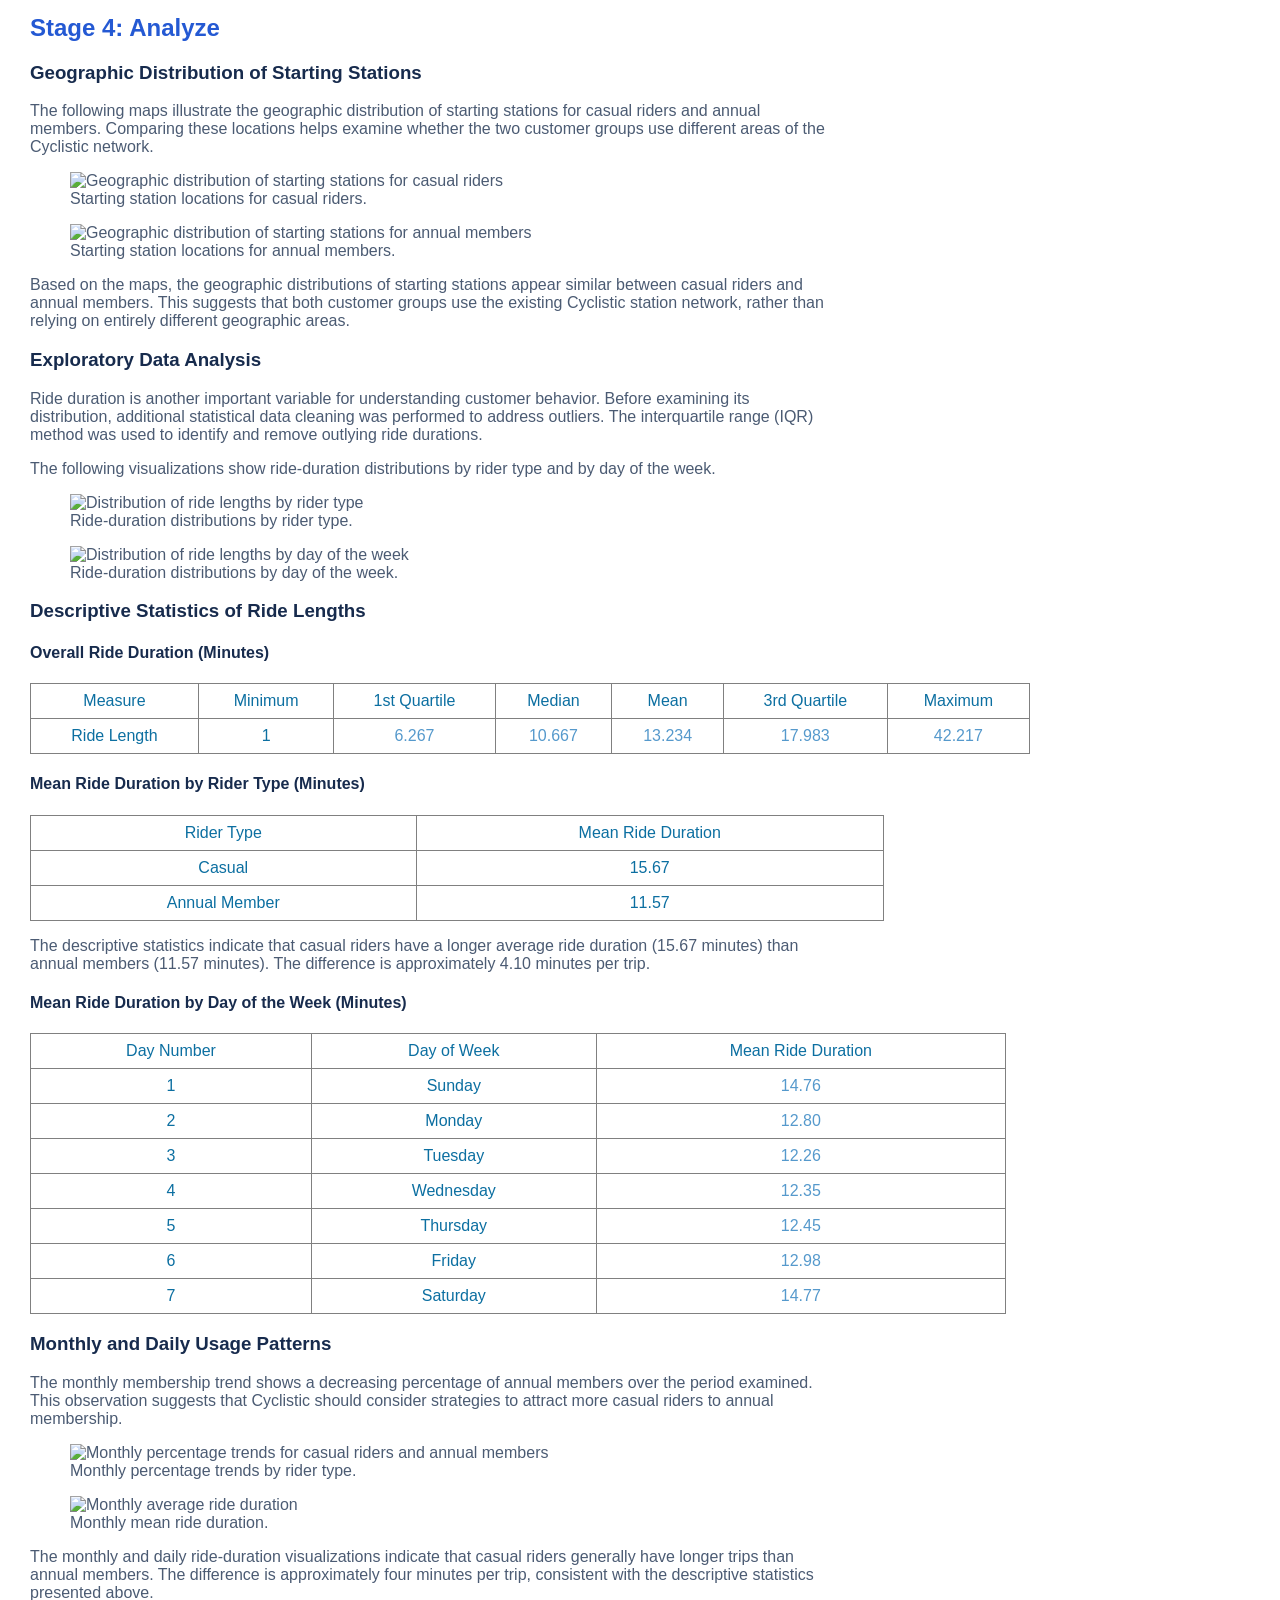
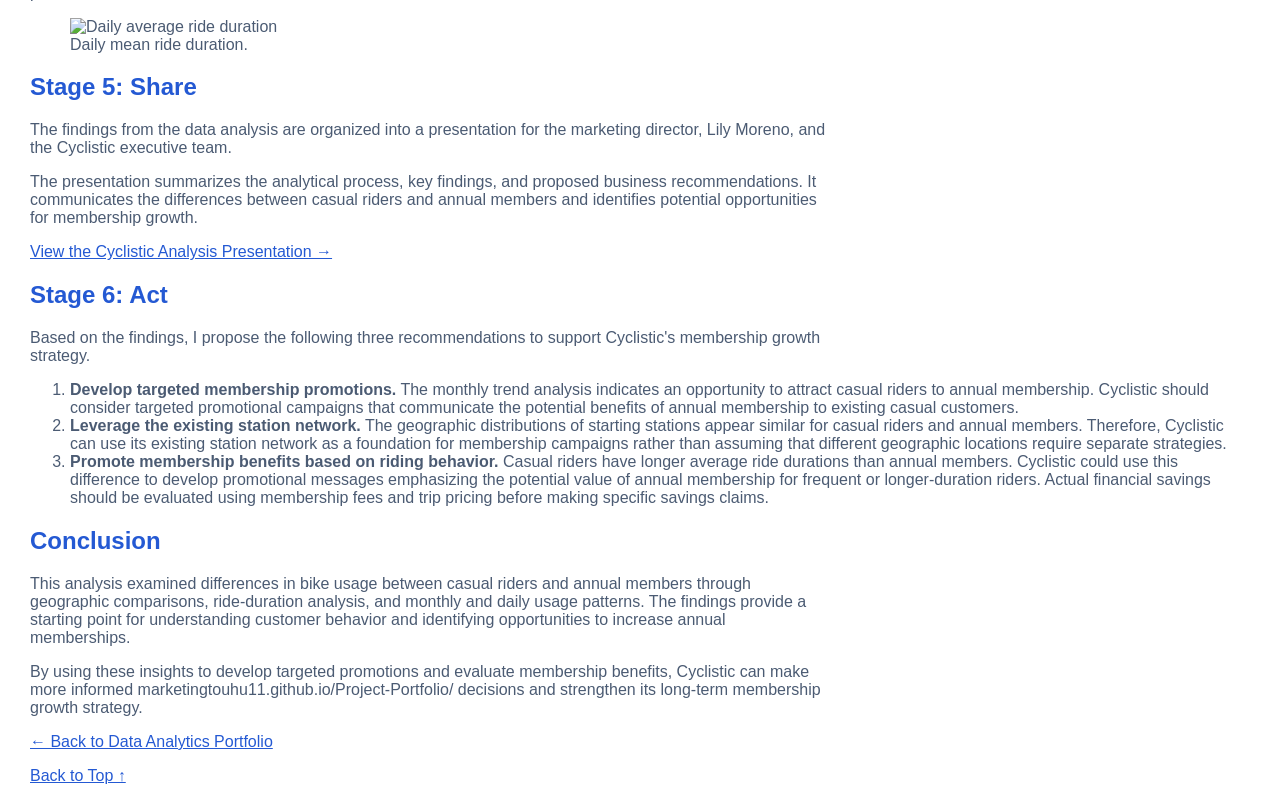
==== commit 7ea94d99: "changes" ====
--- a/Project-bikeshare/index.html
+++ b/Project-bikeshare/index.html
@@ -1,157 +1,677 @@
 <!DOCTYPE html>
-    <html lang="en">
-    <head>
-        <meta charset="UTF-8">
-        <meta http-equiv="X-UA-Compatible" content="IE=edge">
-        <meta name="viewport" content="width=device-width, initial-scale=1.0">
-        <title>Porfolio</title>
-        <link rel = "stylesheet" href = "../styles.css"></link>
-
-    </head>
-    <body> 
+<html lang="en">
+
+<head>
+    <meta charset="UTF-8">
+    <meta name="viewport" content="width=device-width, initial-scale=1.0">
+
+    <meta name="description"
+          content="Cyclistic bike-share case study examining differences between casual riders and annual members through data cleaning, exploratory analysis, and business recommendations.">
+
+    <title>Cyclistic Bike-Share Analysis | Data Analytics Portfolio</title>
+
+    <link rel="stylesheet" href="../styles.css">
+</head>
+
+<body class="main-content" id="top">
+
+    <main>
         <article>
-           <h1> Case Study: Cyclistic Bike Share</h1> 
-           <section>
-            <h2>Introduction</h2>
-            <p>
-                Cyclictic is a company located in Chicago. It provides bike transportation to customers as a rider. At the present, its bike-share program that features more than 5,800 bicycles and 600 docking stations. It is offering three kinds of bikes, reclining bikes, hand tricycles, and cargo bikes, which are inclusive to people with disabilities and riders who cannot use a standard two-wheeled bike. The bikes can be unlocked from one station and returned to any other station in the system at anytime.
-            </p>
-            <p>
-                There are diversified customer preferences. The majority of riders prefer traditional bikes and only 8% of riders use the assistive options. Cyclistic customers are more likely ride for their leisure and only about 30% use them to commute to work each day.
-            </p>
-            <p>
-                Keeping a long term service strategy, the markeing director leads the data analyst team of six and starts the development of campaigns and initiates to promote the bike-share program.These include email, social media, and other channels.
-            </p>
-            <p>
-                After discussing with the Cyclitic's finance analyst, the marketing director understands that maximizing the number of annual members, called subscribers is the key success for the future growth. However, rather than targeting the new customers, the marketing director, Lily Moreno believes that there is a good chance to convert casual riders into members because they are already aware of the Cyclistic program and have chosen Cyclitic for their mobility needs.
-            </p>
-            <p>
-                However, before this promotion campaign is accepted by the Cyclistic executive team, the data analyst team of six lead by the marketing director, Lily Moreno needs to provide the guides with data driven strategy.
-            <p>
-                As a data anlayst, my work is to find the insights from the dataset and present them to the stakeholders, who are my marketing supervisor, Moreno, and Cyclistic executive team. The business problem is to search for the differences that annual members and casual riders use Cyclistic bikes.
-            </p>
-           </section>
-           <section>
-            <h2> State 1: Ask</h2>
-                <p>
-                    The question to the business problem is "how do annual members and casual riders use Cyclistic bikes differently?". To answer this question, the six stages of the data analysis are needed to support the findings and presented to the team members and the stakeholders.
-                </p>
-           </section>
-           <section>
-            <h2> State 2: Prepare</h2>
-                <p>
-                    The historical data for bike trips can be publicly accessed at [the company's website](https://divvy-tripdata.s3.amazonaws.com/index.html). The data is in zip files and organized by years from 2014 to 2022. Only 12 most recently monthly datasets that are relevant to the business problem are considered, downloaded and housed locally in a sub-folder for further stages of the analysis.
-                </p>
-                <p>
-                    The data integrity is well mananged because the data is originally collected and owned by Cyclistic, and only relevant variables are included to secure the privacy, security and accessibility of the datasets. The trip data by the staff serice and system inspection is deleted to guarantee the accuracy. Generally speaking, the data is ROCCC because it is regularly updated to the current availabe data. However, it needs some data cleaning because of some false starts of bike trips and users to secure the bike docks.
-                </p>
-           </section>
-
-           <section>
-            <h2> State 3: Process</h2>
-                <p>
-                    To ensure the data integrity and accesiblity, the origal and cleaned data are stored locally and separately in different sub-folders. The csv and excel files are stored in the subfolders "data_csv" and "data_xlxs". The excel files are converted from the origal csv files, and they are cleaned using the sorting and filtering tools to observe any inaccuracy, inconsitancy, and incompleteness. Some records with the ride length less than 60 seconds are deleled from the excel files because they are potially false starts and user's relocks. Since the base time for pricing the charge on bikeride in minutes, a varialbe "ride_length_minutes" is added to the excel files. After that, some data aggregation is done for the purpose of accuracy check.
-                </p>
-                <p>
-                    Also, using R programming, the data is sorted and filtered to look for any inconsistency, inaccuracy and inadequacy, and they are stored locally in a sub-folder. And finally, all the 12 monthly datasets are combined into a dataset for a whole year analysis. Checking the consistency among the results from the spreadsheets and R programming is very helpful in data cleaning so that it guarantees the data integrity.
-                </p>
-                <p>
-                    Since each of the data file is in the csv format, it is converted to the excel format so that the data can be more effectively converted and transformed using the excel rich functionality. For example, using date and time format allows to calculate the ride length of each trip so that it can show some differences between the members and casual riders.
-                </p>
-                <p>
-                    After the ride length is added to the sheet, some inconsistency of the data is observed between the start time and end time of the trips, so those are deleted rowwise.
-                </p>
-           </section>
-
-           <section>
-            <h2> State 4: Analyze</h2>
-                <p>
-                    Firstly, geolocations of the start stations for each of the rider types are shown in the following maps.
-                    <img src = "./images/casual.png" width ="800" height = "400">
-                    <img src = "./images/members.png" width ="800" height = "400" >
-                </p>
-                <p>For these two types of riders, there is no significant difference for using the bikes in terms of geolocatons of the stations.
-                </p> 
-
-            <h3>Exploratory Data Analysis</h3>
-                <p>
-                    After looking into the ride lengths in details, the data needs more cleaning in statistical terms for the outliers. After removing the outliers using the IQR method, the ride length distributios by types of riders and by days of week are shown here.
-                    <img src = "./images/ride_length_by_riders.jpeg" width ="800" height = "400">
-                    <img src = "./images/ride_length_by_days.jpeg" width ="800" height = "400">
-                </p>
-           
-                <h3>Descriptive measures on ride lengths</h3>
-                <h4>
-                    Descritpive measures on ride length (minutes)
-                </h4>
-                <table style="width:100%" border = 1>
-                    <tr><th> Ride Length </th> <th> Min.</th> <th>Median</th> <th> 1Qu.</th> <th>Mean</th> <th> 3rd Qu.</th> <th> Max.</th> </tr>
-                    <tr><th></th><th> 1 </th> <th> 6.267 </th> <th> 10.667</th> <th>13.234 </th> <th> 17.983</th> <th> 42.217</th> </tr>
-                    </table>
-                <h4>
-                    Descriptive measures on ride lengths (minutes) by type of riders
-                </h4>
-                <table style="width:70%" border=1>
-                    <tr> <th> member_casual </th> <th> mean of ride length in minutes </th>  </tr>
-                      <tr>  <td align = "center"> casual </td> <td align ="center"> 15.67 </td> </tr>
-                      <tr>  </td> <td align = "center"> member </td> <td align = "center"> 11.57 </td> </tr>
-                       </table>
-                <h4>
-                    Descriptive measures on ride lengths (minutes) by days of the week
-                </h4>
-
-                <table style="width:80%" border = 1>
-                    <tr> <th>  </th> <th> day_of_week </th> <th> ride_length_minutes </th>  </tr>
-                      <tr>  <th> 1 </th> <td align = "center"> Sun </td> <td align="center"> 14.76 </td> </tr>
-                      <tr> <th> 2 </th> <td align = "center"> Mon </td> <td align="center"> 12.80 </td> </tr>
-                      <tr> <th> 3 </th> <td align = "center"> Tue </td> <td align="center"> 12.26 </td> </tr>
-                      <tr> <th> 4 </th> <td align = "center"> Wed </td> <td align="center"> 12.35 </td> </tr>
-                      <tr> <th> 5 </th><td align = "center"> Thu </td> <td align="center"> 12.45 </td> </tr>
-                      <tr> <th> 6 </th> <td align = "center"> Fri </td> <td align="center"> 12.98 </td> </tr>
-                      <tr> <th> 7 </th> <td align = "center"> Sat </td> <td align="center"> 14.77 </td> </tr>
-                       </table>
-
-            <p>
-                The trend line of memberhip by month has shown that the percentage of members is decreasing, so it is a negative sign that Cyclistic should consider attacting more causal riders to be an annual member.
-            </p>
-
-            <img src = "./images/monthly_percent.jpeg" width ="800" height = "400">
-            <img src = "./images/monthly_mean_length.jpeg" width ="800" height = "400">
-
-            <p>
-                Even by day or month, the difference between the members and casual riders is about four minutes per trip as the bar plot and the line chart have shown.
-            </p>
-            <img src = "./images/daily_mean_length.jpeg" width ="800" height = "400">
-            </section>
-            <section>
-                <h2> Stage 5: Share</h2>
-                <p>
-                    With the task assigned by the markeing supervisor, Lily Moreno, as a data story teller, after cruching all the data, and using all the methods and tools, I can show the insights clearly to the stakeholders including the executive team and my manager
-with <a href = "cyclistic_presentation.pptx">this power presentaton</a> with some recommenations.
-                </p>
-            </section>
-            <secton>
-                <h2> Stage 6: Act</h2>
-                <p>
-                    Based on my findings, I would like to give three recommendations.
-                </p>
+
+            <!-- Project Title -->
+            <header>
+                <h1>Case Study: Cyclistic Bike-Share Analysis</h1>
+
+                <p>
+                    An exploratory data analysis project investigating
+                    differences in bike usage between casual riders
+                    and annual members to identify opportunities
+                    for membership growth.
+                </p>
+            </header>
+
+
+            <!-- Introduction -->
+            <section id="introduction">
+
+                <h2>Introduction</h2>
+
+                <p>
+                    Cyclistic is a Chicago-based bike-share company
+                    that provides bicycle transportation services
+                    to customers. Its bike-share program features
+                    more than 5,800 bicycles and 600 docking stations.
+                    The system offers traditional bicycles as well
+                    as three types of adaptive bicycles: reclining
+                    bikes, hand tricycles, and cargo bikes. These
+                    options provide greater accessibility for
+                    people with disabilities and riders who cannot
+                    use standard two-wheeled bicycles. Customers
+                    can unlock a bicycle at one station and return
+                    it to any other station within the system.
+                </p>
+
+                <p>
+                    Cyclistic serves customers with different
+                    transportation and recreational preferences.
+                    Most riders prefer traditional bicycles,
+                    while approximately 8% use adaptive options.
+                    Most customers use the service for leisure,
+                    while approximately 30% use it for commuting
+                    to work.
+                </p>
+
+                <p>
+                    To support its long-term growth strategy,
+                    the marketing director leads a team of six
+                    data analysts in developing promotional
+                    campaigns through email, social media,
+                    and other marketing channels.
+                </p>
+
+                <p>
+                    After consulting with the finance analyst,
+                    the marketing director recognizes that
+                    increasing the number of annual members,
+                    also called subscribers, is important
+                    to Cyclistic's future growth. Rather than
+                    focusing exclusively on acquiring new
+                    customers, Lily Moreno believes that
+                    converting existing casual riders into
+                    annual members represents a promising
+                    opportunity. These customers are already
+                    familiar with Cyclistic and have chosen
+                    its services for their transportation needs.
+                </p>
+
+                <p>
+                    Before the proposed promotional campaign
+                    can be presented to the executive team,
+                    the marketing director and data analytics
+                    team need data-driven insights to support
+                    their strategy.
+                </p>
+
+                <p>
+                    As a data analyst, my responsibility is
+                    to investigate differences in how casual
+                    riders and annual members use Cyclistic
+                    bicycles and communicate the findings
+                    to the marketing director and executive
+                    stakeholders. The ultimate business
+                    objective is to identify opportunities
+                    to encourage casual riders to become
+                    annual members.
+                </p>
+
+            </section>
+
+
+            <!-- Stage 1: Ask -->
+            <section id="ask">
+
+                <h2>Stage 1: Ask</h2>
+
+                <h3>Business Question</h3>
+
+                <p>
+                    How do annual members and casual riders
+                    use Cyclistic bikes differently?
+                </p>
+
+                <p>
+                    Answering this question requires examining
+                    differences in riding behavior, including
+                    ride duration, usage patterns across days
+                    of the week, monthly trends, and the
+                    geographic distribution of starting stations.
+                    These findings will help identify potential
+                    opportunities for converting casual riders
+                    into annual members.
+                </p>
+
+                <p>
+                    The analysis follows the six stages of
+                    the data analysis process: Ask, Prepare,
+                    Process, Analyze, Share, and Act.
+                </p>
+
+            </section>
+
+
+            <!-- Stage 2: Prepare -->
+            <section id="prepare">
+
+                <h2>Stage 2: Prepare</h2>
+
+                <p>
+                    Historical bike-trip data are publicly
+                    available through the
+                    <a href="https://divvy-tripdata.s3.amazonaws.com/index.html"
+                       target="_blank"
+                       rel="noopener noreferrer">
+                        Cyclistic bike-share data repository
+                    </a>.
+                    The data are provided in ZIP files and
+                    organized by year, covering the period
+                    from 2014 through 2022. For this analysis,
+                    the 12 most recent monthly datasets
+                    relevant to the business problem were
+                    downloaded and stored locally for
+                    further analysis.
+                </p>
+
+                <p>
+                    The data are originally collected and
+                    maintained by Cyclistic. Relevant
+                    variables are included while protecting
+                    customer privacy and data accessibility.
+                    Records associated with staff service
+                    and system inspection are excluded
+                    to maintain the relevance of the
+                    analysis.
+                </p>
+
+                <p>
+                    The datasets generally satisfy the
+                    ROCCC data-quality considerations:
+                    reliability, originality, comprehensiveness,
+                    currency, and citation. However, additional
+                    data cleaning is necessary to address
+                    potential false starts, incomplete trips,
+                    and instances in which users secure
+                    bicycles to docking stations without
+                    completing a typical ride.
+                </p>
+
+            </section>
+
+
+            <!-- Stage 3: Process -->
+            <section id="process">
+
+                <h2>Stage 3: Process</h2>
+
+                <p>
+                    To maintain data integrity and accessibility,
+                    the original and cleaned datasets are
+                    stored separately in different local
+                    subfolders. The original CSV files are
+                    retained, while Excel versions are
+                    created for additional data inspection
+                    and transformation.
+                </p>
+
+                <p>
+                    Using Excel sorting and filtering tools,
+                    I examined the datasets for inaccuracies,
+                    inconsistencies, and incomplete records.
+                    Trips with ride durations shorter than
+                    60 seconds were removed because they
+                    could represent false starts or instances
+                    in which users unlocked and immediately
+                    relocked bicycles.
+                </p>
+
+                <p>
+                    A new variable, <strong>ride_length_minutes</strong>,
+                    was created to calculate the duration
+                    of each trip in minutes. This variable
+                    is important because ride duration
+                    provides a basis for comparing the
+                    usage patterns of casual riders and
+                    annual members.
+                </p>
+
+                <p>
+                    R programming was also used to sort,
+                    filter, and examine the datasets for
+                    inconsistencies, inaccuracies, and
+                    incomplete records. After the monthly
+                    datasets were cleaned, the 12 files
+                    were combined into a single dataset
+                    for the overall analysis.
+                </p>
+
+                <p>
+                    The results obtained through Excel
+                    and R were compared to help verify
+                    the consistency of the data-cleaning
+                    process. This cross-checking provided
+                    an additional opportunity to identify
+                    potential errors before proceeding
+                    with the analysis.
+                </p>
+
+                <p>
+                    Date and time formatting in Excel
+                    also helped calculate individual
+                    trip durations using the difference
+                    between trip start and end times.
+                    Records with inconsistent start
+                    and end times were removed to
+                    improve data quality.
+                </p>
+
+            </section>
+
+
+            <!-- Stage 4: Analyze -->
+            <section id="analyze">
+
+                <h2>Stage 4: Analyze</h2>
+
+                <h3>Geographic Distribution of Starting Stations</h3>
+
+                <p>
+                    The following maps illustrate the geographic
+                    distribution of starting stations for
+                    casual riders and annual members.
+                    Comparing these locations helps examine
+                    whether the two customer groups use
+                    different areas of the Cyclistic network.
+                </p>
+
+                <figure>
+                    <img src="./images/casual.png"
+                         alt="Geographic distribution of starting stations for casual riders"
+                         style="max-width:100%; height:auto;">
+
+                    <figcaption>
+                        Starting station locations for casual riders.
+                    </figcaption>
+                </figure>
+
+                <figure>
+                    <img src="./images/members.png"
+                         alt="Geographic distribution of starting stations for annual members"
+                         style="max-width:100%; height:auto;">
+
+                    <figcaption>
+                        Starting station locations for annual members.
+                    </figcaption>
+                </figure>
+
+                <p>
+                    Based on the maps, the geographic distributions
+                    of starting stations appear similar between
+                    casual riders and annual members. This suggests
+                    that both customer groups use the existing
+                    Cyclistic station network, rather than
+                    relying on entirely different geographic
+                    areas.
+                </p>
+
+
+                <!-- Exploratory Data Analysis -->
+                <h3>Exploratory Data Analysis</h3>
+
+                <p>
+                    Ride duration is another important variable
+                    for understanding customer behavior.
+                    Before examining its distribution,
+                    additional statistical data cleaning
+                    was performed to address outliers.
+                    The interquartile range (IQR) method
+                    was used to identify and remove
+                    outlying ride durations.
+                </p>
+
+                <p>
+                    The following visualizations show
+                    ride-duration distributions by rider
+                    type and by day of the week.
+                </p>
+
+                <figure>
+                    <img src="./images/ride_length_by_riders.jpeg"
+                         alt="Distribution of ride lengths by rider type"
+                         style="max-width:100%; height:auto;">
+
+                    <figcaption>
+                        Ride-duration distributions by rider type.
+                    </figcaption>
+                </figure>
+
+                <figure>
+                    <img src="./images/ride_length_by_days.jpeg"
+                         alt="Distribution of ride lengths by day of the week"
+                         style="max-width:100%; height:auto;">
+
+                    <figcaption>
+                        Ride-duration distributions by day of the week.
+                    </figcaption>
+                </figure>
+
+
+                <!-- Descriptive Statistics -->
+                <h3>Descriptive Statistics of Ride Lengths</h3>
+
+                <h4>Overall Ride Duration (Minutes)</h4>
+
+                <table style="width:100%; border-collapse:collapse;"
+                       border="1">
+
+                    <thead>
+                        <tr>
+                            <th>Measure</th>
+                            <th>Minimum</th>
+                            <th>1st Quartile</th>
+                            <th>Median</th>
+                            <th>Mean</th>
+                            <th>3rd Quartile</th>
+                            <th>Maximum</th>
+                        </tr>
+                    </thead>
+
+                    <tbody>
+                        <tr>
+                            <td>Ride Length</td>
+                            <td>1</td>
+                            <td>6.267</td>
+                            <td>10.667</td>
+                            <td>13.234</td>
+                            <td>17.983</td>
+                            <td>42.217</td>
+                        </tr>
+                    </tbody>
+
+                </table>
+
+
+                <h4>Mean Ride Duration by Rider Type (Minutes)</h4>
+
+                <table style="width:70%; border-collapse:collapse;"
+                       border="1">
+
+                    <thead>
+                        <tr>
+                            <th>Rider Type</th>
+                            <th>Mean Ride Duration</th>
+                        </tr>
+                    </thead>
+
+                    <tbody>
+                        <tr>
+                            <td>Casual</td>
+                            <td>15.67</td>
+                        </tr>
+
+                        <tr>
+                            <td>Annual Member</td>
+                            <td>11.57</td>
+                        </tr>
+                    </tbody>
+
+                </table>
+
+                <p>
+                    The descriptive statistics indicate
+                    that casual riders have a longer
+                    average ride duration (15.67 minutes)
+                    than annual members (11.57 minutes).
+                    The difference is approximately
+                    4.10 minutes per trip.
+                </p>
+
+
+                <h4>Mean Ride Duration by Day of the Week (Minutes)</h4>
+
+                <table style="width:80%; border-collapse:collapse;"
+                       border="1">
+
+                    <thead>
+                        <tr>
+                            <th>Day Number</th>
+                            <th>Day of Week</th>
+                            <th>Mean Ride Duration</th>
+                        </tr>
+                    </thead>
+
+                    <tbody>
+                        <tr>
+                            <td>1</td>
+                            <td>Sunday</td>
+                            <td>14.76</td>
+                        </tr>
+
+                        <tr>
+                            <td>2</td>
+                            <td>Monday</td>
+                            <td>12.80</td>
+                        </tr>
+
+                        <tr>
+                            <td>3</td>
+                            <td>Tuesday</td>
+                            <td>12.26</td>
+                        </tr>
+
+                        <tr>
+                            <td>4</td>
+                            <td>Wednesday</td>
+                            <td>12.35</td>
+                        </tr>
+
+                        <tr>
+                            <td>5</td>
+                            <td>Thursday</td>
+                            <td>12.45</td>
+                        </tr>
+
+                        <tr>
+                            <td>6</td>
+                            <td>Friday</td>
+                            <td>12.98</td>
+                        </tr>
+
+                        <tr>
+                            <td>7</td>
+                            <td>Saturday</td>
+                            <td>14.77</td>
+                        </tr>
+                    </tbody>
+
+                </table>
+
+
+                <!-- Monthly and Daily Trends -->
+                <h3>Monthly and Daily Usage Patterns</h3>
+
+                <p>
+                    The monthly membership trend shows
+                    a decreasing percentage of annual
+                    members over the period examined.
+                    This observation suggests that
+                    Cyclistic should consider strategies
+                    to attract more casual riders
+                    to annual membership.
+                </p>
+
+                <figure>
+                    <img src="./images/monthly_percent.jpeg"
+                         alt="Monthly percentage trends for casual riders and annual members"
+                         style="max-width:100%; height:auto;">
+
+                    <figcaption>
+                        Monthly percentage trends by rider type.
+                    </figcaption>
+                </figure>
+
+                <figure>
+                    <img src="./images/monthly_mean_length.jpeg"
+                         alt="Monthly average ride duration"
+                         style="max-width:100%; height:auto;">
+
+                    <figcaption>
+                        Monthly mean ride duration.
+                    </figcaption>
+                </figure>
+
+                <p>
+                    The monthly and daily ride-duration
+                    visualizations indicate that casual
+                    riders generally have longer trips
+                    than annual members. The difference
+                    is approximately four minutes per
+                    trip, consistent with the descriptive
+                    statistics presented above.
+                </p>
+
+                <figure>
+                    <img src="./images/daily_mean_length.jpeg"
+                         alt="Daily average ride duration"
+                         style="max-width:100%; height:auto;">
+
+                    <figcaption>
+                        Daily mean ride duration.
+                    </figcaption>
+                </figure>
+
+            </section>
+
+
+            <!-- Stage 5: Share -->
+            <section id="share">
+
+                <h2>Stage 5: Share</h2>
+
+                <p>
+                    The findings from the data analysis
+                    are organized into a presentation
+                    for the marketing director, Lily
+                    Moreno, and the Cyclistic executive
+                    team.
+                </p>
+
+                <p>
+                    The presentation summarizes the
+                    analytical process, key findings,
+                    and proposed business recommendations.
+                    It communicates the differences
+                    between casual riders and annual
+                    members and identifies potential
+                    opportunities for membership growth.
+                </p>
+
+                <p>
+                    <a href="./cyclistic_presentation.pptx">
+                        View the Cyclistic Analysis Presentation →
+                    </a>
+                </p>
+
+            </section>
+
+
+            <!-- Stage 6: Act -->
+            <section id="act">
+
+                <h2>Stage 6: Act</h2>
+
+                <p>
+                    Based on the findings, I propose
+                    the following three recommendations
+                    to support Cyclistic's membership
+                    growth strategy.
+                </p>
+
                 <ol>
+
                     <li>
-                        Annual promotion is likely successful based on the casual rider trend line of increasing percentages of riders.
+                        <strong>Develop targeted membership promotions.</strong>
+
+                        The monthly trend analysis indicates
+                        an opportunity to attract casual
+                        riders to annual membership.
+                        Cyclistic should consider targeted
+                        promotional campaigns that communicate
+                        the potential benefits of annual
+                        membership to existing casual
+                        customers.
                     </li>
+
                     <li>
-                        Their geo-location background is similar to that of the members based on their starting points of trips. There are there is no problem for the casual riders to use the bikes at the current stations.
+                        <strong>Leverage the existing station network.</strong>
+
+                        The geographic distributions of
+                        starting stations appear similar
+                        for casual riders and annual
+                        members. Therefore, Cyclistic
+                        can use its existing station
+                        network as a foundation for
+                        membership campaigns rather
+                        than assuming that different
+                        geographic locations require
+                        separate strategies.
                     </li>
+
                     <li>
-                        Their usage patterns are similar to those of the members by considering the ride lengths by days of the week. Their trip lengths are even longer, so they can save more if they subscribe their annual membership.
+                        <strong>Promote membership benefits based on riding behavior.</strong>
+
+                        Casual riders have longer average
+                        ride durations than annual members.
+                        Cyclistic could use this difference
+                        to develop promotional messages
+                        emphasizing the potential value
+                        of annual membership for frequent
+                        or longer-duration riders.
+                        Actual financial savings should
+                        be evaluated using membership
+                        fees and trip pricing before
+                        making specific savings claims.
                     </li>
+
                 </ol>
-            </secton>
- 
+
+            </section>
+
+
+            <!-- Conclusion -->
+            <section id="conclusion">
+
+                <h2>Conclusion</h2>
+
+                <p>
+                    This analysis examined differences
+                    in bike usage between casual riders
+                    and annual members through geographic
+                    comparisons, ride-duration analysis,
+                    and monthly and daily usage patterns.
+                    The findings provide a starting point
+                    for understanding customer behavior
+                    and identifying opportunities to
+                    increase annual memberships.
+                </p>
+
+                <p>
+                    By using these insights to develop
+                    targeted promotions and evaluate
+                    membership benefits, Cyclistic
+                    can make more informed marketingtouhu11.github.io/Project-Portfolio/
+                    decisions and strengthen its
+                    long-term membership growth strategy.
+                </p>
+
+            </section>
+
+
+            <!-- Back to Portfolio -->
+            <footer>
+                <p>
+                    <a href="../index.html">
+                        ← Back to Data Analytics Portfolio
+                    </a>
+                </p>
+
+                <p>
+                    <a href="#top">
+                        Back to Top ↑
+                    </a>
+                </p>
+            </footer>
+
         </article>
-        
-        <script src = "main.js"> </script>    
-    </body class = "main-content">
-</html>
-
-
+    </main>
+
+</body>
+</html>
--- a/styles.css
+++ b/styles.css
@@ -0,0 +1,163 @@
+:root {
+    --background: #FFFFFF;
+    --surface: #F5F8FF;
+    --surface-hover: #EAF1FF;
+
+    --text: #172B4D;
+    --text-secondary: #4B5B73;
+
+    --accent: #2459D3;
+    --accent-hover: #1947B5;
+
+    --border: #DFE7F3;
+
+    --shadow: 0 8px 28px rgba(23, 43, 77, 0.07);
+    --shadow-hover: 0 16px 36px rgba(23, 43, 77, 0.13);
+
+    --radius: 16px;
+    --content-width: 1080px;
+}
+
+body {
+    font-family: Arial, Helvetica, sans-serif;
+    color: #4B5B73;
+    background-color: #FFFFFF;
+    margin-left: 30px;
+    margin-right:30px;
+    width: auto;
+}
+/* Main page title */
+h1 {
+    color: #C49A35;
+}
+
+/* Section titles */
+h2 {
+    color: #2459D3;
+}
+
+/* Subheadings */
+h3, h4 {
+    color: #172B4D;
+}
+
+/* Paragraphs */
+p {
+    color: #4B5B73;
+    width: 800px;
+}
+
+img {
+    width: 800px;
+}
+/* Links */
+a {
+    color: #2459D3;
+}
+a:hover {
+    color: #1947B5;
+}
+table {
+            border-collapse: collapse;
+            font-family: Arial, sans-serif;
+            width: 100%;
+            max-width: 1000px;
+            margin-left: 0;
+            margin-right: auto;
+            color: #0c6fa1;
+        }
+
+        th, td {
+            padding: 8px 12px;
+            text-align: center;
+        }
+        thead th {
+            font-weight: normal;
+        }
+        .border-top {
+            border-top: 2px solid #0c6fa1;
+        }
+        .border-bottom {
+            border-bottom: 2px solid #0c6fa1;
+        }
+        .border-header-sub {
+            border-top: 1px solid #0c6fa1;
+        }
+        .text-left {
+            text-align: left;
+        }
+        .bold {
+            font-weight: bold;
+        }
+        tbody tr td {
+            color: #5599cc;
+        }
+        tbody tr td:first-child, tbody tr td:nth-child(2) {
+            color: #0c6fa1;
+        }
+        .average-row td {
+            color: #0c6fa1;
+            font-weight: bold;
+            border-top: 1px solid #0c6fa1;
+        }
+    
+
+    /* Modern, clean style matching academic journal formats */
+        .academic-table {
+            width: 100%;
+            max-width: 600px;
+            border-collapse: collapse;
+            font-family: -apple-system, BlinkMacSystemFont, "Segoe UI", Roboto, Helvetica, Arial, sans-serif;
+            margin: 20px 0;
+            color: #005699; /* Matching the blue tone from the image */
+        }
+
+        /* Top thick border */
+        .academic-table thead {
+            border-top: 2px solid #005699;
+             border-bottom: 1px solid #005699;
+        }
+
+        /* Bottom border of the header zone */
+        .academic-table tr.header-bottom-border {
+            border-bottom: 1px solid #005699;
+        }
+
+        /* Bottom thick border of the entire table */
+        .academic-table tbody {
+            border-bottom: 2px solid #005699;
+        }
+
+        /* Header cell styling */
+        .academic-table th {
+            font-weight: bold;
+            text-align: left;
+            padding: 6px 12px;
+            vertical-align: bottom;
+        }
+
+        /* Specific header alignment */
+        .academic-table th.center-header {
+            text-align: center;
+        }
+
+        /* Sub-border under the nested "Test" header */
+        .academic-table th.sub-nested-header {
+            border-bottom: 1px solid #005699;
+            text-align: left;
+            padding-bottom: 2px;
+        }
+
+        /* Data cell styling */
+        .academic-table td {
+            padding: 6px 12px;
+            text-align: left;
+            font-weight: normal;
+        }
+
+        /* Style for the row labels to make them stand out slightly */
+        .academic-table td.row-label {
+            font-weight: bold;
+        }
+
+
